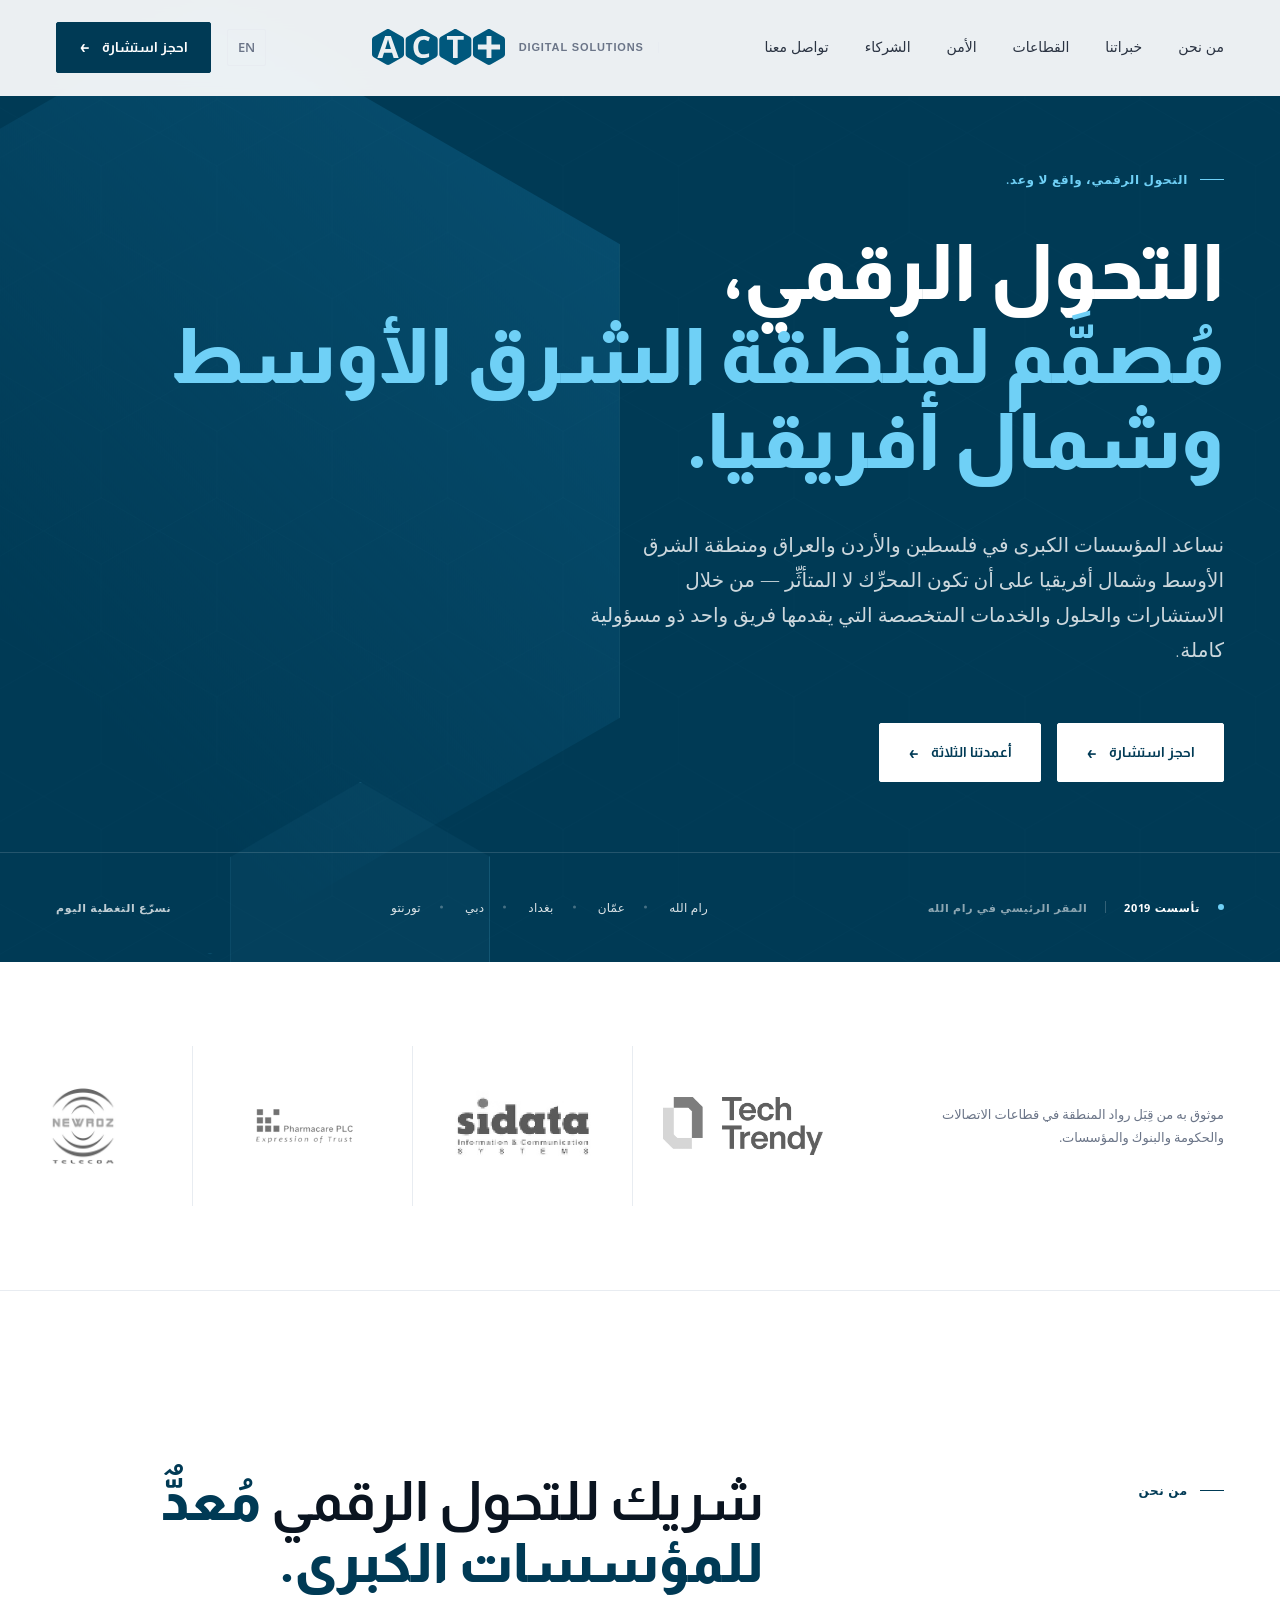
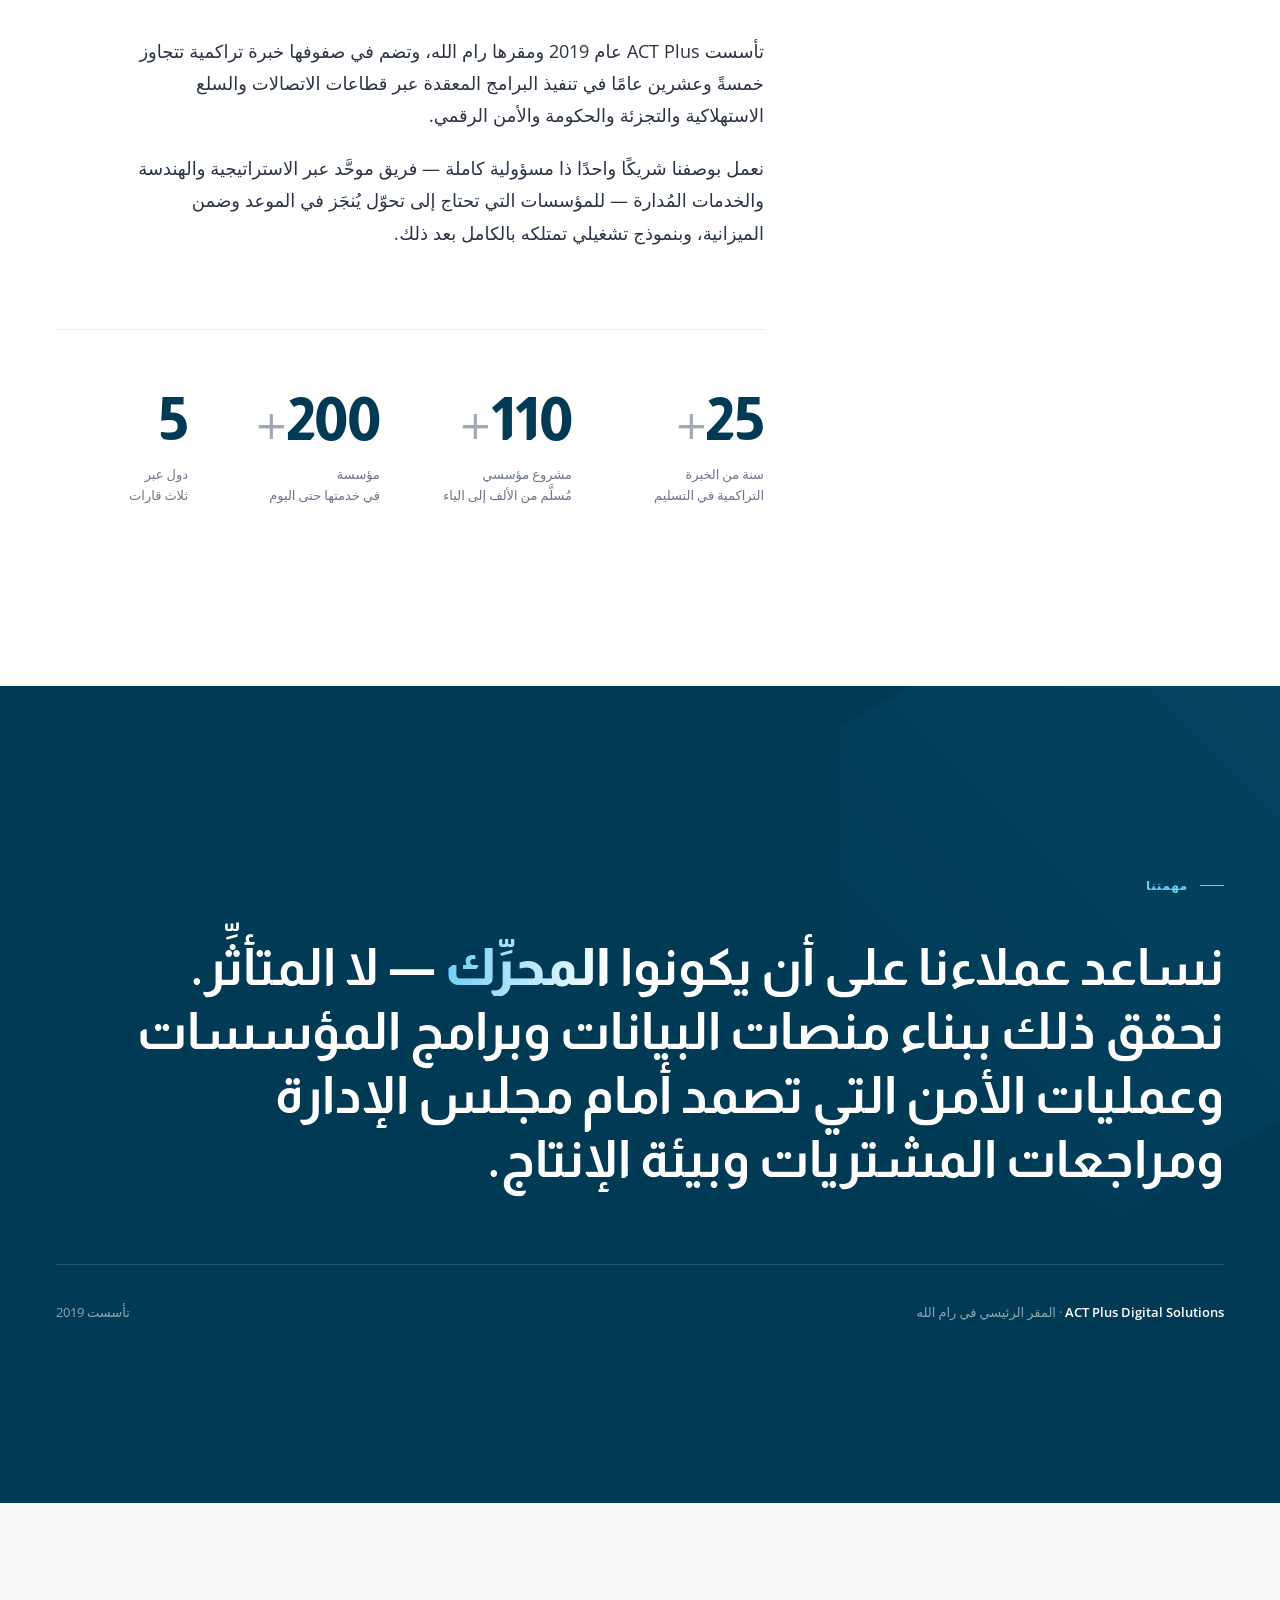
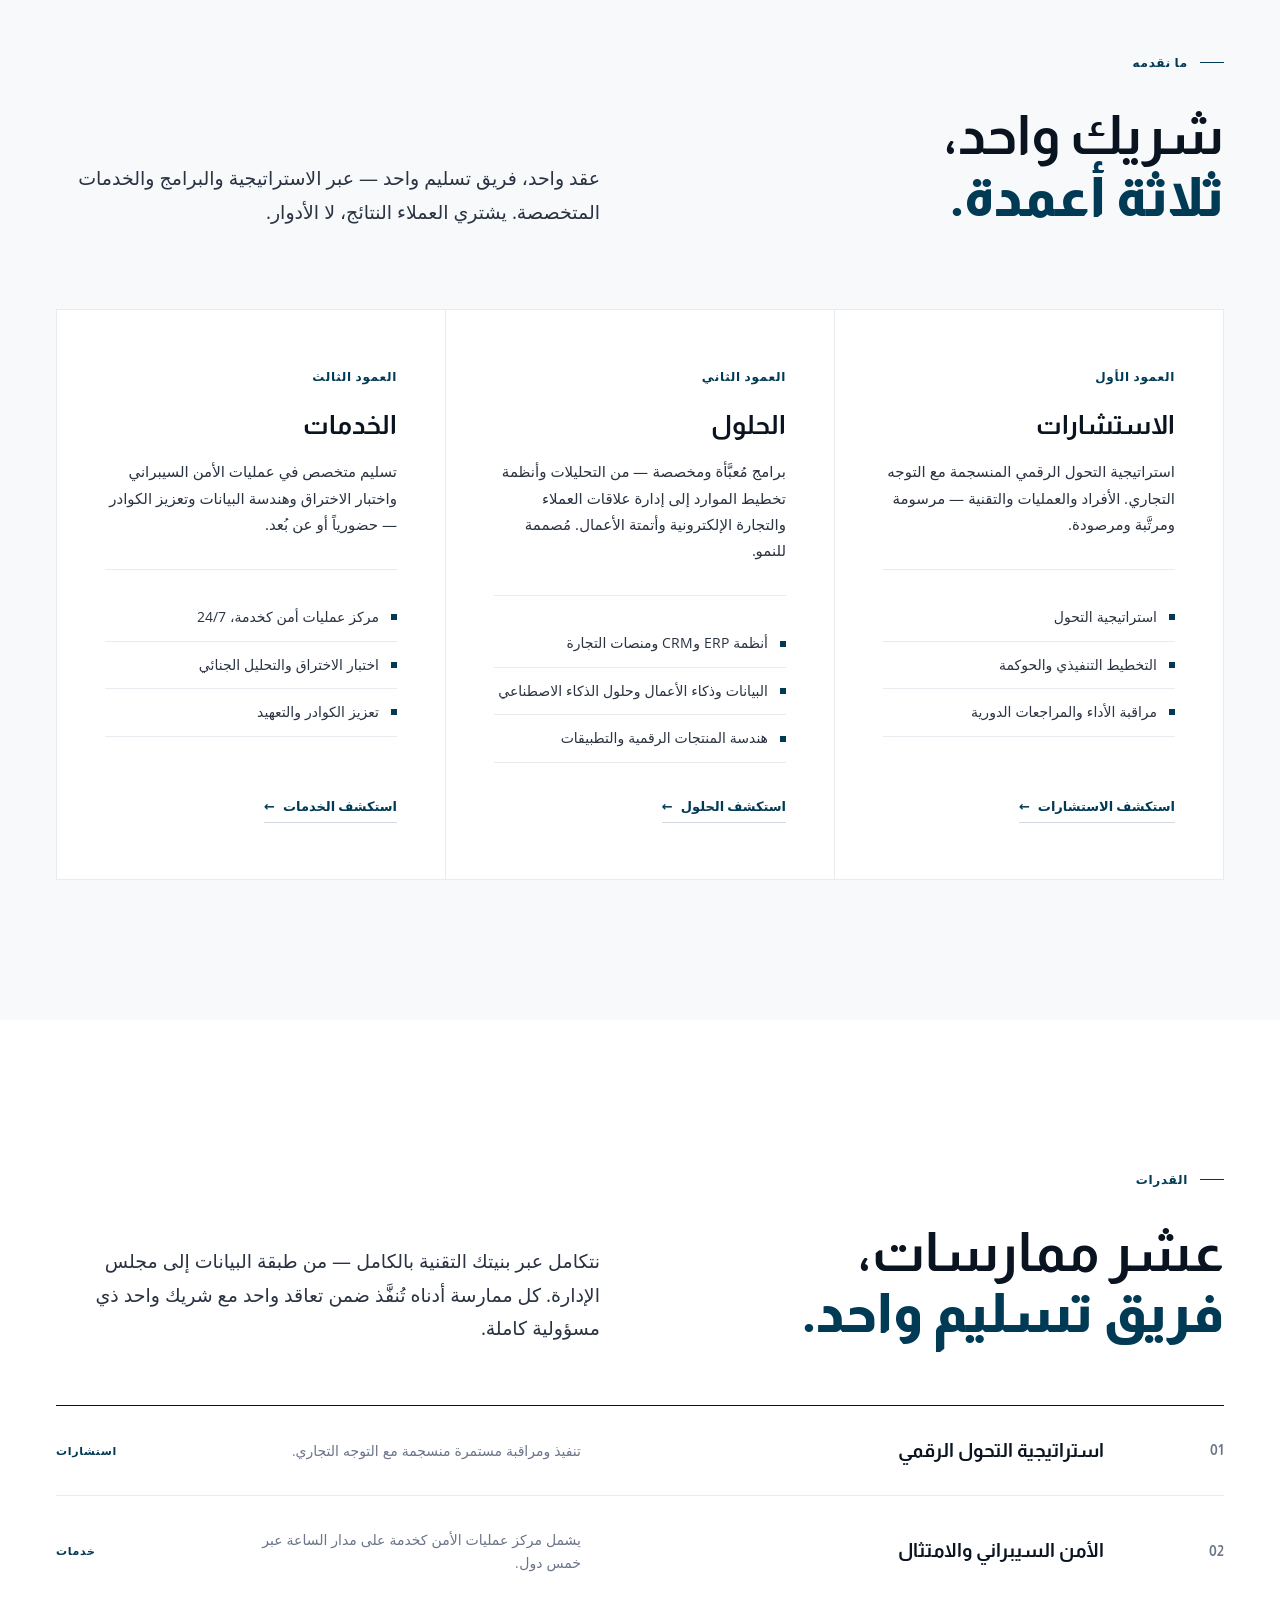
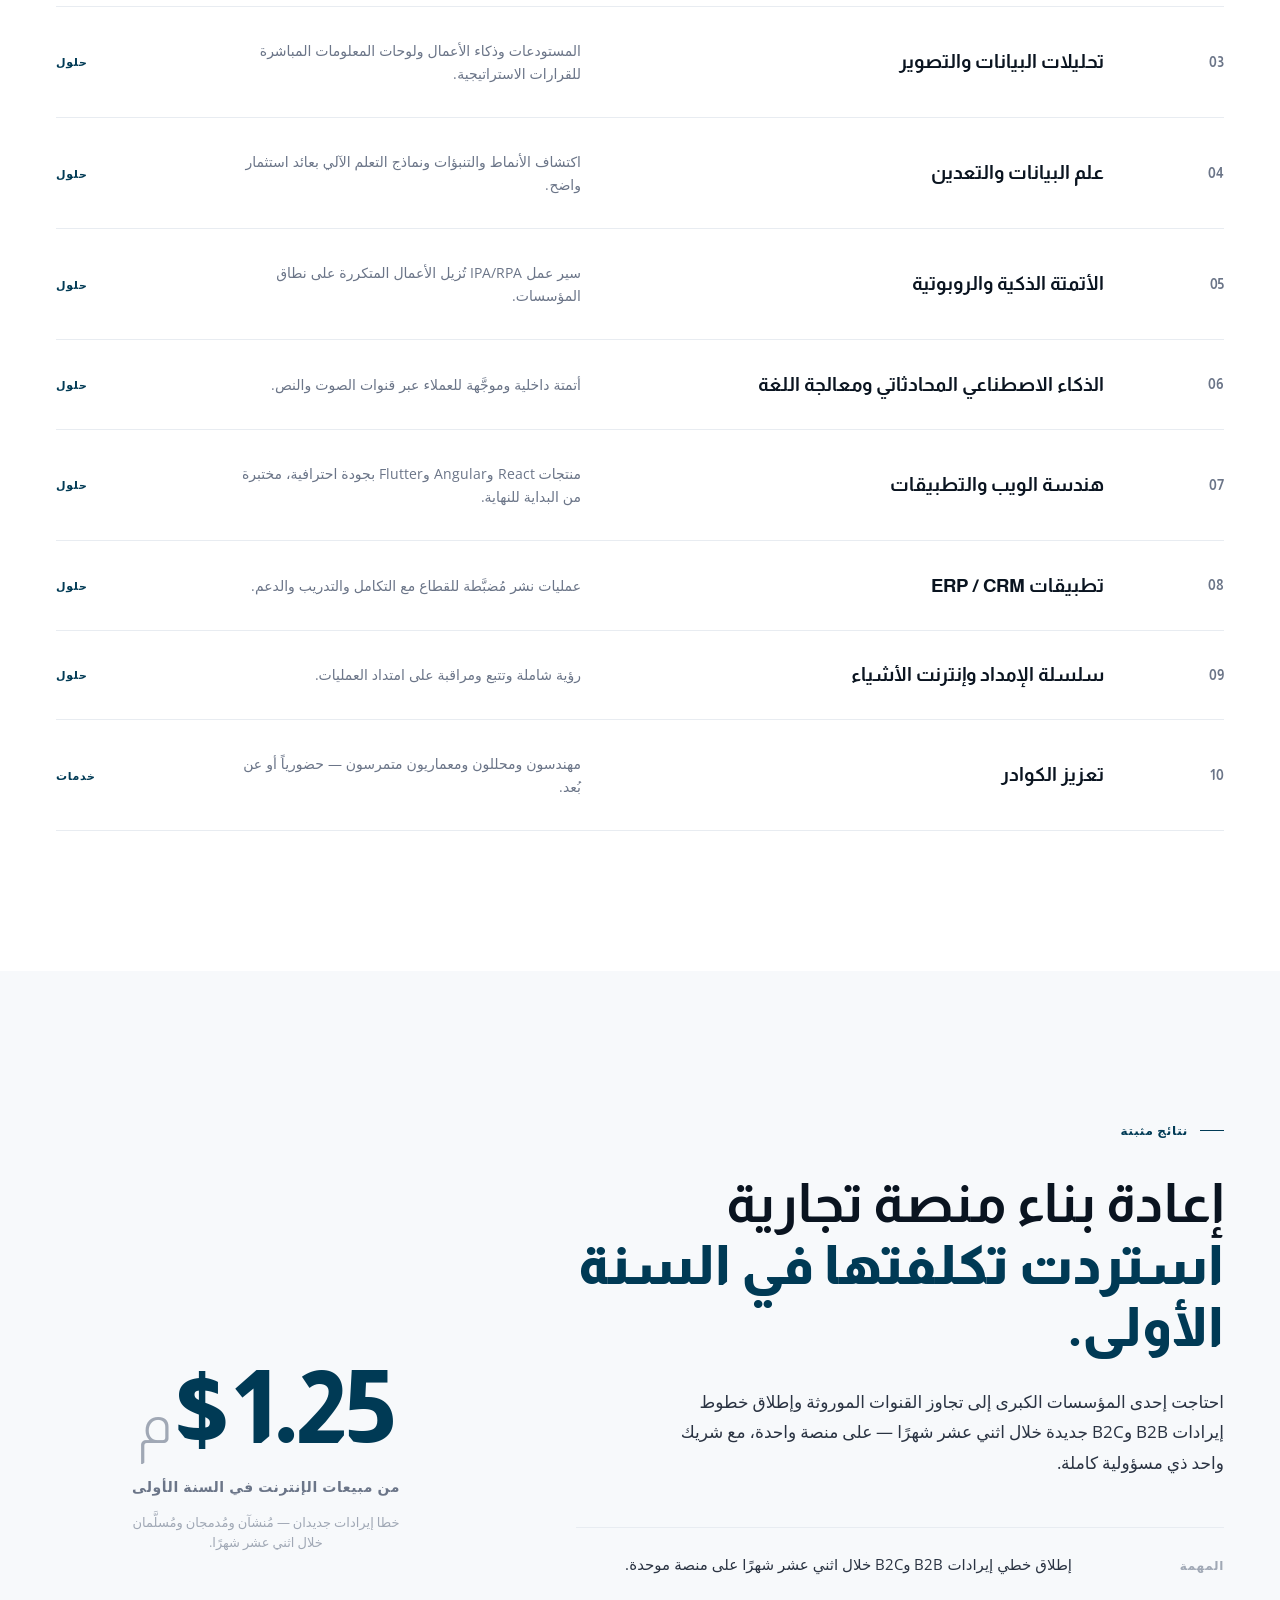
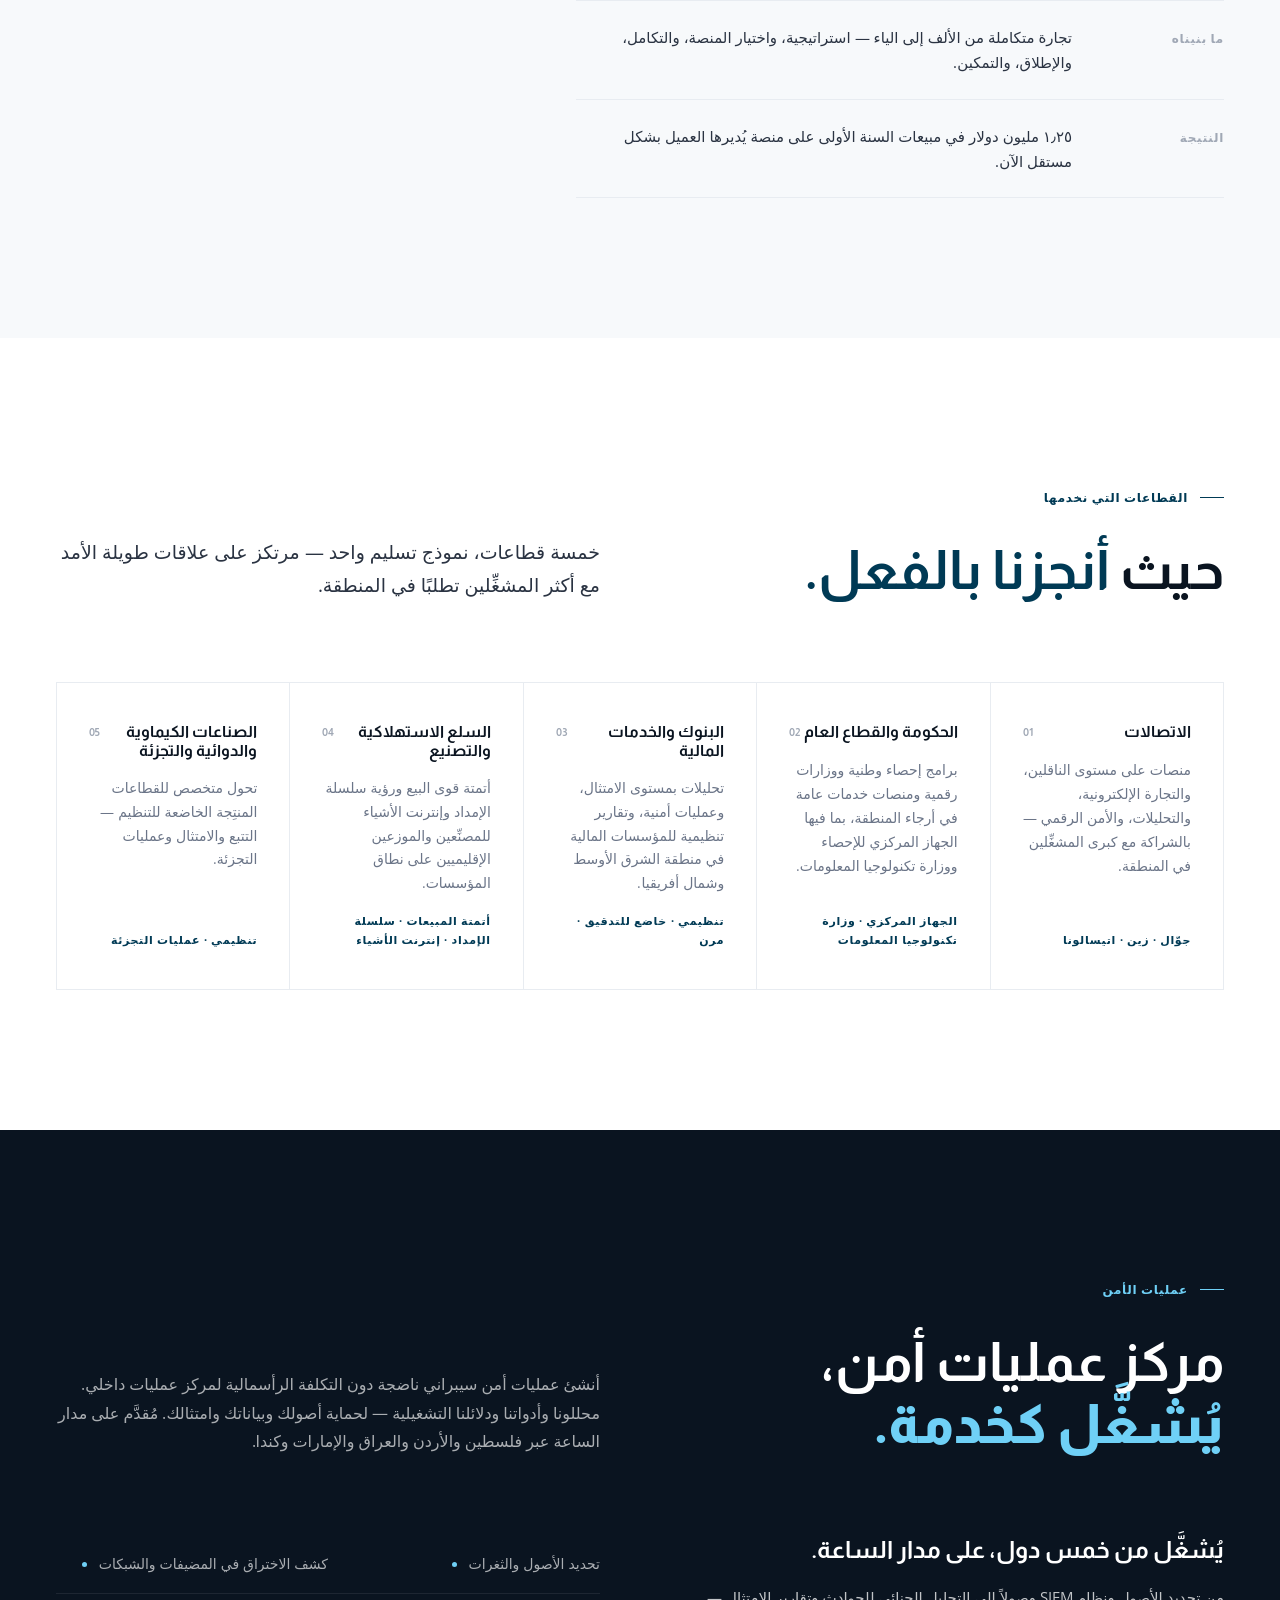
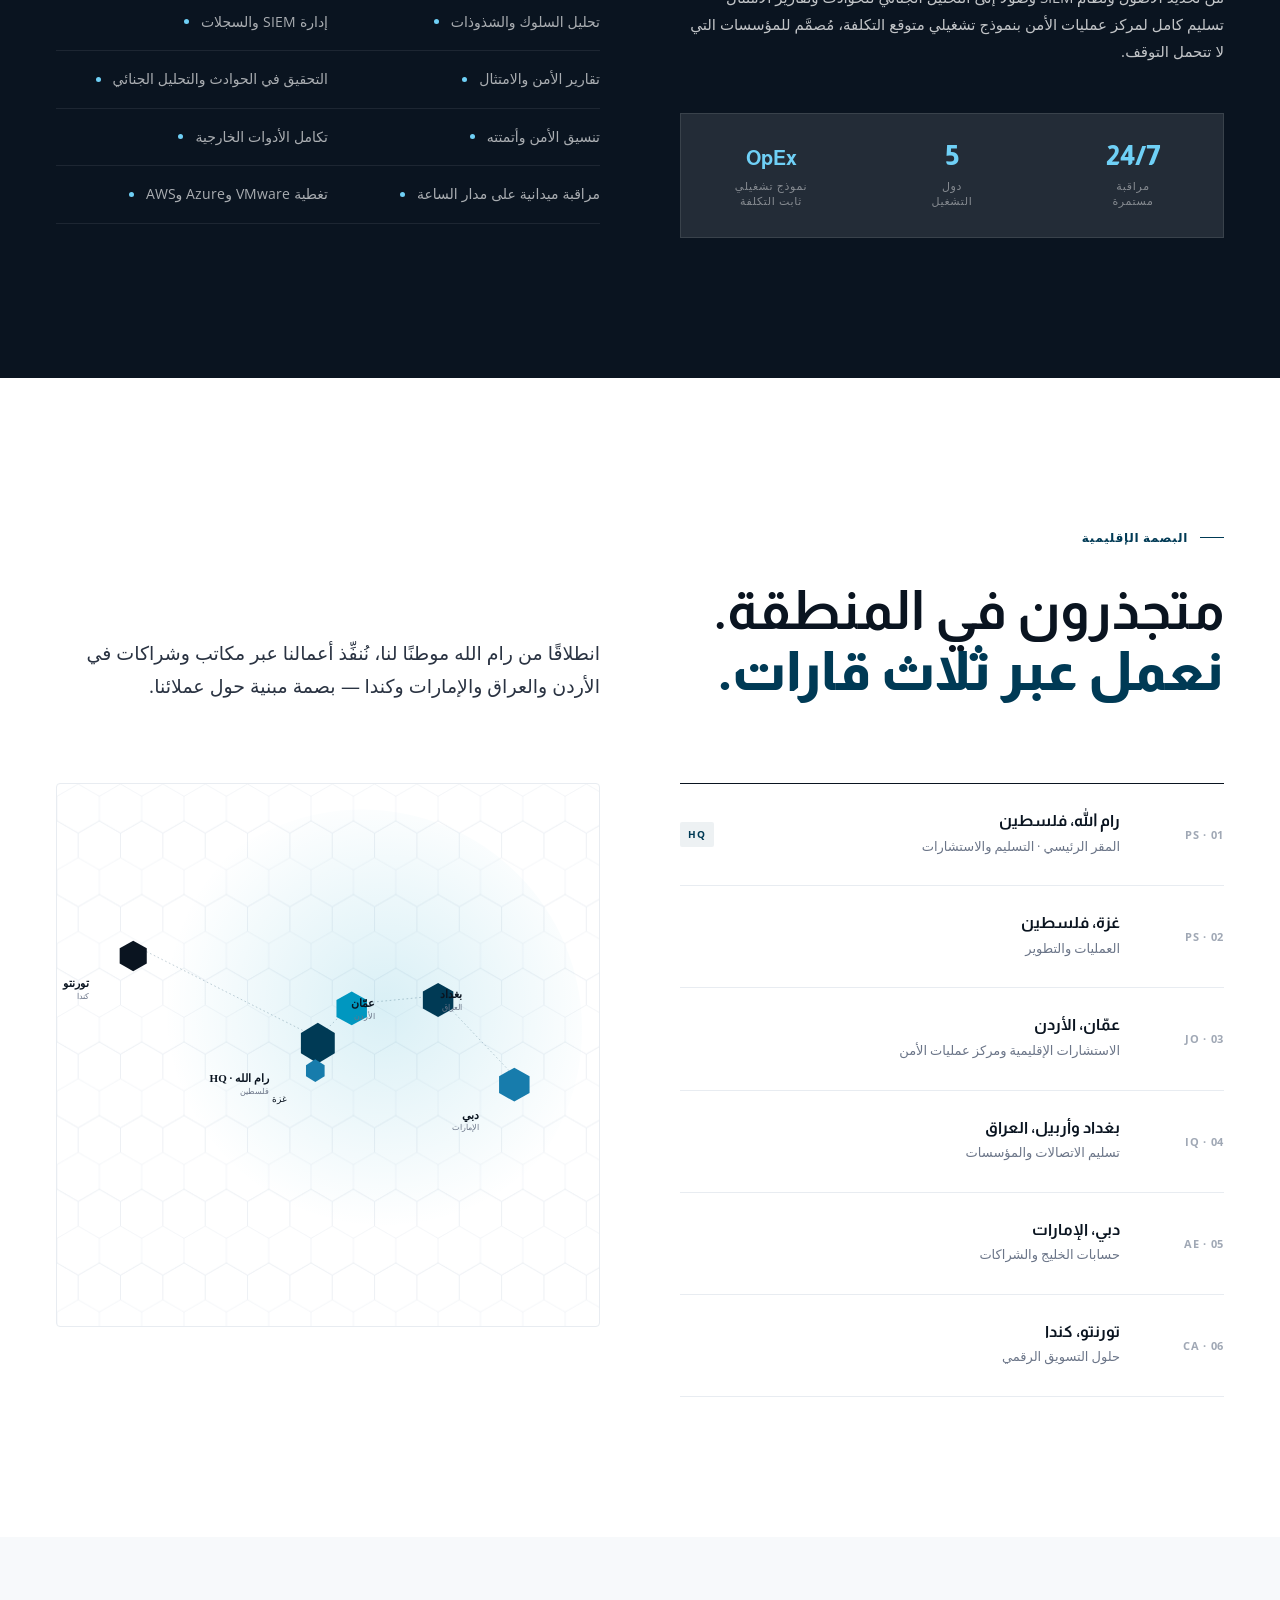
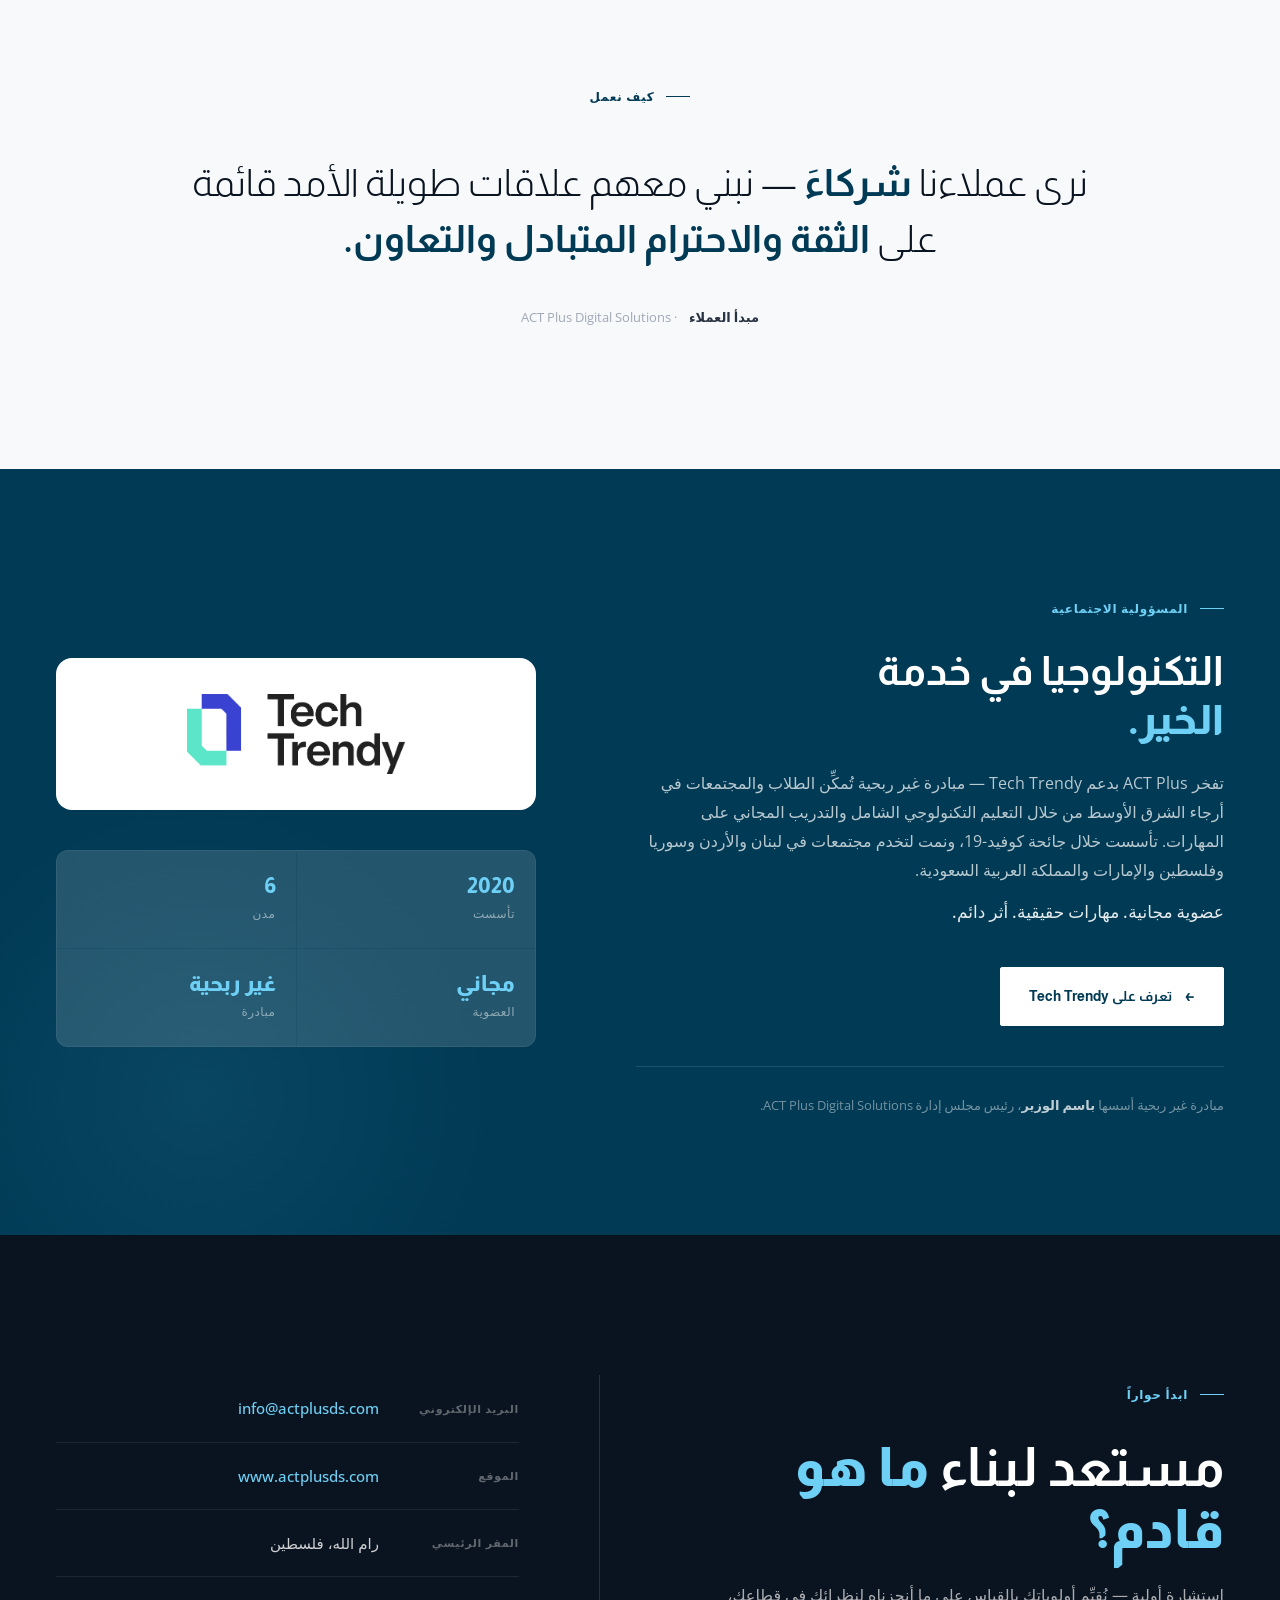
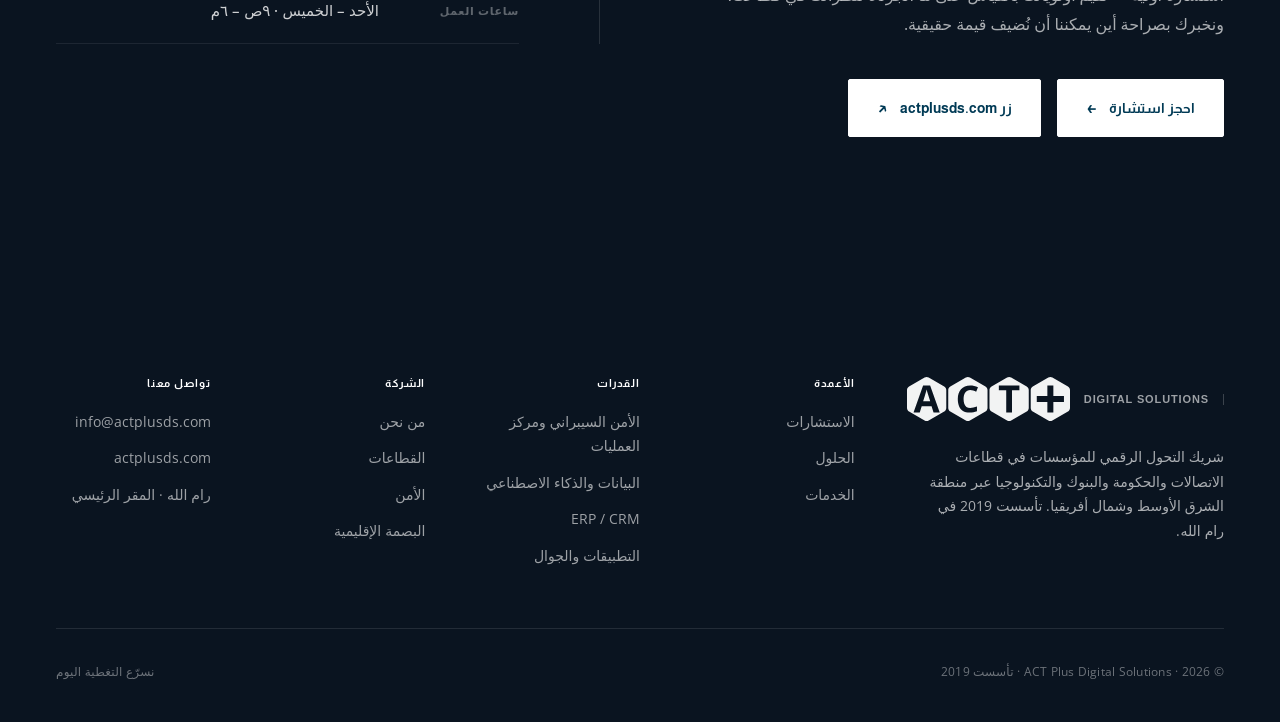
==== ar/index.html @ c09b93e4 "feat: Arabic homepage, contact rewrite, favicon, CLAUDE.md - Add /ar/index.html — full RTL Arabic ve" ====
<!DOCTYPE html>
<html lang="ar" dir="rtl">
<head>
<meta charset="UTF-8" />
<meta name="viewport" content="width=device-width, initial-scale=1.0" />
<title>ACT Plus Digital Solutions — شريك التحول الرقمي للمؤسسات | منطقة الشرق الأوسط وشمال أفريقيا</title>
<meta name="description" content="ACT Plus Digital Solutions شريك التحول الرقمي للمؤسسات الكبرى في منطقة الشرق الأوسط وشمال أفريقيا — استراتيجية، هندسة، أمن سيبراني وخدمات مُدارة من فريق واحد ذي مسؤولية كاملة." />
<meta name="author" content="ACT Plus Digital Solutions" />
<meta name="robots" content="index, follow" />
<meta name="theme-color" content="#003A55" />
<link rel="canonical" href="https://actplusds.com/ar/" />
<link rel="alternate" hreflang="ar" href="https://actplusds.com/ar/" />
<link rel="alternate" hreflang="en" href="https://actplusds.com/" />

<!-- Open Graph -->
<meta property="og:type" content="website" />
<meta property="og:url" content="https://actplusds.com/ar/" />
<meta property="og:site_name" content="ACT Plus Digital Solutions" />
<meta property="og:title" content="ACT Plus Digital Solutions — شريك التحول الرقمي للمؤسسات" />
<meta property="og:description" content="شريك واحد ذو مسؤولية كاملة للاستراتيجية والهندسة وخدمات تكنولوجيا المعلومات المُدارة — يخدم المؤسسات الكبرى عبر منطقة الشرق الأوسط وشمال أفريقيا." />
<meta property="og:image" content="https://actplusds.com/assets/act-plus-logo.png" />
<meta property="og:locale" content="ar_AR" />

<link rel="icon" type="image/png" href="../assets/mark-navy.png" />

<!-- Google tag -->
<script async src="https://www.googletagmanager.com/gtag/js?id=G-CXV0Z0S9R3"></script>
<script>
  window.dataLayer = window.dataLayer || [];
  function gtag(){dataLayer.push(arguments);}
  gtag('js', new Date());
  gtag('config', 'G-CXV0Z0S9R3');
</script>

<link rel="preconnect" href="https://fonts.googleapis.com">
<link rel="preconnect" href="https://fonts.gstatic.com" crossorigin>
<link rel="stylesheet" href="https://fonts.googleapis.com/css2?family=Almarai:wght@300;400;700;800&family=IBM+Plex+Arabic:wght@300;400;500;600;700&family=Open+Sans:wght@300..700&family=Montserrat:wght@300;400;500;600;700&display=swap">

<style>
:root {
  --deep-sea:    #003A55;
  --deep-sea-2:  #00587d;
  --majestic:    #177cac;
  --trust:       #0097c0;
  --innovate:    #6fd0f6;
  --midnight:    #0A1420;
  --green:       #66FF33;

  --ink:    #0A1420;
  --ink-2:  #2A3342;
  --ink-3:  #6B7588;
  --ink-4:  #A0A8B5;
  --line:   #E8ECF1;
  --line-2: #D2D8E0;
  --bg:     #FFFFFF;
  --bg-2:   #F7F9FB;

  --font-sans:    'IBM Plex Arabic', 'Open Sans', system-ui, sans-serif;
  --font-display: 'Almarai', 'Montserrat', sans-serif;

  --max-w: 1360px;
  --gutter: 56px;
  --ease: cubic-bezier(0.22, 1, 0.36, 1);
}

* { box-sizing: border-box; margin: 0; padding: 0; }
html { scroll-behavior: smooth; }
body {
  background: var(--bg); color: var(--ink);
  font-family: var(--font-sans); font-size: 16px; line-height: 1.75;
  -webkit-font-smoothing: antialiased; -moz-osx-font-smoothing: grayscale;
  overflow-x: hidden; font-weight: 400;
}
a { color: inherit; text-decoration: none; }
img { display: block; max-width: 100%; }
button { font: inherit; color: inherit; background: none; border: 0; cursor: pointer; }
::selection { background: var(--deep-sea); color: #fff; }

h1, h2, h3, h4, h5 {
  font-family: var(--font-display); color: var(--ink);
  letter-spacing: 0; line-height: 1.15; font-weight: 700;
}
h1 { font-size: clamp(48px, 6vw, 92px); font-weight: 800; line-height: 1.1; }
h2 { font-size: clamp(36px, 4.2vw, 64px); font-weight: 700; line-height: 1.15; }
h3 { font-size: clamp(20px, 2vw, 28px); font-weight: 700; }
h4 { font-size: 17px; font-weight: 700; }
p { color: var(--ink-2); }

.lede { font-size: 19px; line-height: 1.75; color: var(--ink-2); font-weight: 400; max-width: 620px; }
.muted { color: var(--ink-3); }

.eyebrow {
  font-size: 12px; font-weight: 600; letter-spacing: 0.06em;
  text-transform: uppercase; color: var(--deep-sea);
  display: inline-flex; align-items: center; gap: 12px; flex-direction: row-reverse;
}
.eyebrow::after {
  content: ''; width: 24px; height: 1px; background: var(--deep-sea);
}

section { padding: 140px var(--gutter); }
.container { max-width: var(--max-w); margin: 0 auto; }

/* ============ BUTTONS ============ */
.btn {
  display: inline-flex; align-items: center; gap: 12px;
  padding: 16px 28px; font-size: 14px; font-weight: 600;
  background: var(--deep-sea); color: #fff;
  border: 1px solid var(--deep-sea);
  letter-spacing: 0;
  white-space: nowrap; flex-shrink: 0;
  transition: all 280ms var(--ease);
  border-radius: 2px;
  font-family: var(--font-display);
}
.btn:hover { background: var(--midnight); border-color: var(--midnight); }
.btn .ar { transition: transform 240ms var(--ease); font-size: 18px; line-height: 0; }
.btn:hover .ar { transform: translateX(-4px); }

.btn-light { background: transparent; color: #fff; border-color: rgba(255,255,255,0.35); }
.btn-light:hover { background: #fff; color: var(--deep-sea); border-color: #fff; }

.btn-ghost { background: transparent; color: var(--ink); border-color: var(--line-2); }
.btn-ghost:hover { background: var(--ink); color: #fff; border-color: var(--ink); }

.link { font-size: 14px; font-weight: 600; color: var(--deep-sea); display: inline-flex; align-items: center; gap: 8px; border-bottom: 1px solid transparent; padding-bottom: 2px; transition: border-color 240ms; flex-direction: row-reverse; }
.link:hover { border-bottom-color: var(--deep-sea); }
.link .ar { transition: transform 240ms var(--ease); }
.link:hover .ar { transform: translateX(-3px); }

/* ============ LOGO ============ */
.logo { display: inline-flex; align-items: center; gap: 14px; text-decoration: none; }
.logo-full { height: 36px; width: auto; display: block; }
.logo-wordmark {
  font-family: 'IBM Plex Arabic', sans-serif;
  font-size: 11px; font-weight: 600; letter-spacing: 0.08em;
  text-transform: uppercase; color: var(--ink-3);
  padding-right: 14px; border-right: 1px solid var(--line);
  line-height: 1; white-space: nowrap;
}
.logo-full--footer { height: 44px; filter: brightness(0) invert(1); opacity: 0.95; }
.logo-wordmark--footer { color: rgba(255,255,255,0.6); border-right-color: rgba(255,255,255,0.2); }

/* ============ NAV ============ */
.nav {
  position: fixed; top: 0; inset-inline: 0; z-index: 100;
  padding: 22px var(--gutter);
  display: flex; align-items: center; justify-content: space-between;
  background: rgba(255,255,255,0.92);
  backdrop-filter: blur(14px) saturate(1.2);
  border-bottom: 1px solid transparent;
  transition: all 300ms var(--ease);
}
.nav.scrolled { border-bottom-color: var(--line); background: rgba(255,255,255,0.97); }
.nav-links { display: flex; align-items: center; gap: 36px; }
.nav-links a { font-size: 14px; color: var(--ink-2); font-weight: 500; position: relative; padding: 4px 0; transition: color 200ms; }
.nav-links a:hover { color: var(--deep-sea); }
.lang-toggle { font-size: 13px; font-weight: 600; color: var(--ink-3); padding: 6px 10px; border: 1px solid var(--line); border-radius: 2px; transition: all 200ms; }
.lang-toggle:hover { color: var(--deep-sea); border-color: var(--deep-sea); }

/* ============ HERO ============ */
.hero {
  min-height: 100vh;
  padding: 160px var(--gutter) 180px;
  background: var(--deep-sea); color: #fff;
  position: relative; overflow: hidden;
  display: flex; flex-direction: column; justify-content: center;
}
.hero-bg { position: absolute; inset: 0; pointer-events: none; opacity: 0.6; }
.hero-hex-accent {
  position: absolute; left: -200px; top: 50%; transform: translateY(-50%);
  width: 820px; height: 947px;
  clip-path: polygon(50% 0%, 100% 25%, 100% 75%, 50% 100%, 0% 75%, 0% 25%);
  background: linear-gradient(225deg, rgba(23,124,172,0.35), rgba(0,88,125,0) 70%);
  border: 1px solid rgba(111,208,246,0.12);
}
.hero-hex-accent-2 {
  position: absolute; left: 18%; bottom: -120px;
  width: 260px; height: 300px;
  clip-path: polygon(50% 0%, 100% 25%, 100% 75%, 50% 100%, 0% 75%, 0% 25%);
  background: rgba(111,208,246,0.04);
  border: 1px solid rgba(111,208,246,0.15);
}
.hero-container {
  max-width: var(--max-w); margin: 0 auto; width: 100%;
  position: relative; z-index: 2;
}
.hero h1 { color: #fff; max-width: 1080px; }
.hero h1 em { font-style: normal; color: var(--innovate); font-weight: 800; }
.hero .eyebrow { color: var(--innovate); margin-bottom: 40px; }
.hero .eyebrow::after { background: var(--innovate); }

.hero-lede {
  margin-top: 44px; font-size: 20px; line-height: 1.75;
  color: rgba(255,255,255,0.8); max-width: 640px; font-weight: 300;
}
.hero-ctas { display: flex; gap: 16px; margin-top: 56px; flex-wrap: wrap; }
.hero-ctas .btn { background: #fff; color: var(--deep-sea); border-color: #fff; }
.hero-ctas .btn:hover { background: var(--innovate); color: var(--midnight); border-color: var(--innovate); }

.hero-footer {
  position: absolute; bottom: 0; left: 0; right: 0;
  padding: 44px var(--gutter);
  border-top: 1px solid rgba(255,255,255,0.14);
  display: grid; grid-template-columns: auto 1fr auto; gap: 80px; align-items: center;
  font-size: 12px; color: rgba(255,255,255,0.55);
  z-index: 2; letter-spacing: 0.02em;
}
.hero-footer .hf-est {
  display: flex; align-items: center; gap: 18px;
  letter-spacing: 0.06em; font-weight: 600; font-size: 11px;
}
.hero-footer .hf-est .dot { width: 6px; height: 6px; background: var(--innovate); border-radius: 50%; flex-shrink: 0; }
.hero-footer .hf-est strong { color: #fff; font-weight: 700; }
.hero-footer .hf-est .sep { width: 1px; height: 12px; background: rgba(255,255,255,0.2); }
.hero-footer .hf-locs { display: flex; justify-content: center; gap: 44px; font-weight: 500; }
.hero-footer .hf-locs span { color: rgba(255,255,255,0.85); position: relative; }
.hero-footer .hf-locs span + span::after {
  content: ''; position: absolute; right: -22px; top: 50%;
  width: 3px; height: 3px; border-radius: 50%;
  background: rgba(255,255,255,0.28); transform: translateY(-50%);
}
.hero-footer .hf-tag { font-size: 11px; letter-spacing: 0.06em; font-weight: 600; color: rgba(255,255,255,0.75); }

/* ============ PROOF STRIP ============ */
.proof { padding: 84px 0; background: var(--bg); border-bottom: 1px solid var(--line); overflow: hidden; }
.proof-inner { max-width: var(--max-w); margin: 0 auto; display: grid; grid-template-columns: 300px 1fr; gap: 72px; align-items: center; padding-right: var(--gutter); direction: rtl; }
.proof-label { font-size: 13px; color: var(--ink-3); line-height: 1.75; }
.proof-track-wrap { position: relative; overflow: hidden; padding-left: var(--gutter); -webkit-mask-image: linear-gradient(90deg, transparent, #000 4%, #000 96%, transparent); mask-image: linear-gradient(90deg, transparent, #000 4%, #000 96%, transparent); }
.proof-track { display: flex; gap: 0; align-items: center; width: max-content; animation: proofScroll 50s linear infinite; direction: ltr; }
.proof-track:hover { animation-play-state: paused; }
.proof-slot {
  flex-shrink: 0; display: flex; align-items: center; justify-content: center;
  width: 220px; height: 160px; border-left: 1px solid var(--line);
}
.proof-slot img {
  max-height: 100px; max-width: 160px; width: auto; object-fit: contain;
  filter: grayscale(1) opacity(0.72); transition: filter 350ms ease;
}
.proof-slot:hover img { filter: grayscale(0) opacity(1); }
@keyframes proofScroll { from { transform: translateX(0); } to { transform: translateX(-50%); } }
@media (prefers-reduced-motion: reduce) { .proof-track { animation: none; } }

/* ============ INTRO ============ */
.intro { padding: 180px var(--gutter); background: var(--bg); }
.intro-inner { max-width: var(--max-w); margin: 0 auto; display: grid; grid-template-columns: 340px 1fr; gap: 120px; }
.intro-eyebrow-col { position: sticky; top: 120px; height: fit-content; }
.intro h2 { font-weight: 700; }
.intro h2 strong { color: var(--deep-sea); font-weight: 800; }
.intro-body { margin-top: 40px; font-size: 18px; line-height: 1.8; color: var(--ink-2); max-width: 640px; }
.intro-body p + p { margin-top: 20px; }
.intro-stats {
  margin-top: 80px; padding-top: 60px; border-top: 1px solid var(--line);
  display: grid; grid-template-columns: repeat(4, 1fr); gap: 60px;
}
.istat .n { font-family: var(--font-display); font-weight: 800; font-size: 60px; letter-spacing: -0.02em; line-height: 1; color: var(--deep-sea); }
.istat .n em { font-style: normal; color: var(--ink-4); font-weight: 300; }
.istat .l { margin-top: 14px; font-size: 13px; color: var(--ink-3); line-height: 1.6; }

/* ============ MANDATE ============ */
.mandate {
  padding: 180px var(--gutter);
  background: var(--deep-sea); color: #fff;
  position: relative; overflow: hidden;
}
.mandate::before {
  content: ''; position: absolute; top: -120px; right: -120px;
  width: 560px; height: 646px;
  clip-path: polygon(50% 0%, 100% 25%, 100% 75%, 50% 100%, 0% 75%, 0% 25%);
  background: linear-gradient(225deg, rgba(23,124,172,0.35), transparent);
  opacity: 0.5;
}
.mandate-inner { max-width: 1200px; margin: 0 auto; position: relative; z-index: 1; }
.mandate .eyebrow { color: var(--innovate); margin-bottom: 40px; }
.mandate .eyebrow::after { background: var(--innovate); }
.mandate h2 {
  color: #fff; font-weight: 700;
  font-size: clamp(32px, 4vw, 64px); max-width: 1100px;
  line-height: 1.25;
}
.mandate h2 strong { font-weight: 800; background: linear-gradient(90deg, var(--innovate), #fff); -webkit-background-clip: text; background-clip: text; color: transparent; }
.mandate-sig { margin-top: 72px; padding-top: 36px; border-top: 1px solid rgba(255,255,255,0.15); display: flex; justify-content: space-between; align-items: center; font-size: 13px; color: rgba(255,255,255,0.55); }
.mandate-sig strong { color: #fff; font-weight: 600; }

/* ============ PILLARS ============ */
.pillars { background: var(--bg-2); }
.pillars-head { max-width: var(--max-w); margin: 0 auto 80px; display: grid; grid-template-columns: 1fr 1fr; gap: 80px; align-items: end; }
.pillars-head h2 { font-weight: 700; }
.pillars-head h2 strong { color: var(--deep-sea); font-weight: 800; }
.pillars-grid {
  max-width: var(--max-w); margin: 0 auto;
  display: grid; grid-template-columns: repeat(3, 1fr); gap: 1px;
  background: var(--line); border: 1px solid var(--line);
}
.pillar { background: #fff; padding: 56px 48px; position: relative; transition: background 360ms var(--ease); min-height: 500px; display: flex; flex-direction: column; }
.pillar:hover { background: var(--deep-sea); color: #fff; }
.pillar:hover h3, .pillar:hover .p-eyebrow { color: #fff; }
.pillar:hover p { color: rgba(255,255,255,0.75); }
.pillar:hover .p-list li { color: rgba(255,255,255,0.85); border-color: rgba(255,255,255,0.18); }
.pillar:hover .p-list li::before { background: var(--innovate); }
.pillar:hover .p-more { color: var(--innovate); border-color: var(--innovate); }
.p-eyebrow { font-size: 12px; font-weight: 600; letter-spacing: 0.06em; text-transform: uppercase; color: var(--deep-sea); transition: color 320ms; }
.pillar h3 { margin-top: 24px; margin-bottom: 18px; transition: color 320ms; }
.pillar > p { font-size: 15px; line-height: 1.75; color: var(--ink-2); max-width: 340px; transition: color 320ms; }
.p-list { list-style: none; margin-top: 32px; padding-top: 24px; border-top: 1px solid var(--line); flex: 1; transition: border-color 320ms; }
.p-list li { font-size: 14px; padding: 11px 18px 11px 0; border-bottom: 1px solid var(--line); position: relative; color: var(--ink-2); transition: color 320ms, border-color 320ms; }
.p-list li::after { content:''; position: absolute; right: 0; top: 50%; transform: translateY(-50%); width: 6px; height: 6px; background: var(--deep-sea); transition: background 320ms; }
.p-more { display: inline-flex; align-items: center; gap: 8px; margin-top: 32px; font-size: 13px; font-weight: 600; color: var(--deep-sea); padding-bottom: 4px; border-bottom: 1px solid var(--line-2); transition: color 320ms, border-color 320ms; width: fit-content; flex-direction: row-reverse; }

/* ============ CAPABILITIES TABLE ============ */
.caps { background: var(--bg); }
.caps-head { max-width: var(--max-w); margin: 0 auto 60px; display: grid; grid-template-columns: 1fr 1fr; gap: 80px; align-items: end; }
.caps-head h2 { font-weight: 700; }
.caps-head h2 strong { color: var(--deep-sea); font-weight: 800; }
.caps-table { max-width: var(--max-w); margin: 0 auto; border-top: 1px solid var(--ink); }
.cap-row { display: grid; grid-template-columns: 80px 1.4fr 1fr 140px; gap: 40px; padding: 32px 0; border-bottom: 1px solid var(--line); align-items: center; transition: padding 320ms var(--ease); cursor: pointer; }
.cap-row:hover { padding-inline: 16px; background: var(--bg-2); }
.cap-row .n { font-family: var(--font-display); font-size: 14px; font-weight: 600; color: var(--ink-3); }
.cap-row h4 { font-size: 19px; font-weight: 700; color: var(--ink); }
.cap-row .d { font-size: 14px; color: var(--ink-3); line-height: 1.65; }
.cap-row .t { font-size: 11px; font-weight: 600; letter-spacing: 0.06em; text-transform: uppercase; color: var(--deep-sea); text-align: left; }

/* ============ OUTCOME ============ */
.outcome { background: var(--bg-2); }
.outcome-inner { max-width: var(--max-w); margin: 0 auto; display: grid; grid-template-columns: 1fr 420px; gap: 100px; align-items: center; }
.outcome .eyebrow { margin-bottom: 32px; }
.outcome h2 { font-weight: 700; }
.outcome h2 strong { color: var(--deep-sea); font-weight: 800; }
.outcome-body { margin-top: 28px; font-size: 17px; line-height: 1.8; color: var(--ink-2); max-width: 560px; }
.outcome-stages { margin-top: 48px; display: flex; flex-direction: column; gap: 0; border-top: 1px solid var(--line); }
.outcome-stage { padding: 24px 0; border-bottom: 1px solid var(--line); display: grid; grid-template-columns: 120px 1fr; gap: 32px; align-items: start; }
.outcome-stage .l { font-size: 12px; font-weight: 700; text-transform: uppercase; letter-spacing: 0.06em; color: var(--ink-4); padding-top: 3px; }
.outcome-stage .v { font-size: 15px; color: var(--ink-2); line-height: 1.65; }
.outcome-figure { text-align: center; }
.outcome-big { font-family: var(--font-display); font-size: clamp(64px, 8vw, 120px); font-weight: 800; color: var(--deep-sea); line-height: 1; letter-spacing: -0.03em; }
.outcome-big em { font-style: normal; color: var(--ink-4); font-weight: 300; font-size: 0.55em; }
.outcome-caption { font-size: 14px; color: var(--ink-3); margin-top: 16px; font-weight: 600; letter-spacing: 0.04em; }
.outcome-desc { font-size: 13px; color: var(--ink-4); margin-top: 12px; line-height: 1.6; max-width: 280px; margin-inline: auto; }

/* ============ INDUSTRIES ============ */
.industries { background: var(--bg); }
.industries-head { max-width: var(--max-w); margin: 0 auto 80px; display: grid; grid-template-columns: 1fr 1fr; gap: 80px; align-items: end; }
.industries-head h2 { font-weight: 700; }
.industries-head h2 strong { color: var(--deep-sea); }
.ind-grid { max-width: var(--max-w); margin: 0 auto; display: grid; grid-template-columns: repeat(5, 1fr); gap: 1px; background: var(--line); border: 1px solid var(--line); }
.ind { background: #fff; padding: 40px 32px; display: flex; flex-direction: column; gap: 16px; transition: background 320ms var(--ease); }
.ind:hover { background: var(--bg-2); }
.ind .top { display: flex; justify-content: space-between; align-items: flex-start; }
.ind h4 { font-size: 16px; font-weight: 700; color: var(--ink); }
.ind .num { font-family: var(--font-display); font-size: 11px; font-weight: 700; color: var(--ink-4); }
.ind p { font-size: 14px; color: var(--ink-3); line-height: 1.7; flex: 1; }
.ind .tag { font-size: 11px; font-weight: 700; letter-spacing: 0.06em; color: var(--deep-sea); text-transform: uppercase; }

/* ============ SOC ============ */
.soc { background: var(--midnight); color: #fff; }
.soc-head { max-width: var(--max-w); margin: 0 auto 80px; display: grid; grid-template-columns: 1fr 1fr; gap: 80px; align-items: end; }
.soc-head h2 { color: #fff; font-weight: 700; }
.soc-head h2 strong { color: var(--innovate); font-weight: 800; }
.soc-head .eyebrow { color: var(--innovate); }
.soc-head .eyebrow::after { background: var(--innovate); }
.soc-intro { font-size: 16px; line-height: 1.8; color: rgba(255,255,255,0.65); }
.soc-grid { max-width: var(--max-w); margin: 0 auto; display: grid; grid-template-columns: 1fr 1fr; gap: 80px; }
.soc-stats { display: grid; grid-template-columns: repeat(3, 1fr); gap: 1px; margin-top: 48px; background: rgba(255,255,255,0.1); border: 1px solid rgba(255,255,255,0.1); }
.soc-stat { padding: 28px 20px; text-align: center; }
.soc-stat .n { font-family: var(--font-display); font-size: 28px; font-weight: 800; color: var(--innovate); line-height: 1; }
.soc-stat .n em { font-style: normal; font-size: 20px; font-weight: 700; }
.soc-stat .l { font-size: 11px; color: rgba(255,255,255,0.45); margin-top: 8px; text-transform: uppercase; letter-spacing: 0.06em; line-height: 1.4; }
.soc-caps { display: grid; grid-template-columns: 1fr 1fr; gap: 0; }
.soc-cap { font-size: 14px; color: rgba(255,255,255,0.65); padding: 16px 0; border-bottom: 1px solid rgba(255,255,255,0.08); display: flex; align-items: center; gap: 12px; flex-direction: row-reverse; justify-content: flex-end; }
.soc-cap .dot { width: 5px; height: 5px; background: var(--innovate); border-radius: 50%; flex-shrink: 0; }

/* ============ FOOTPRINT ============ */
.footprint { background: var(--bg); }
.fp-head { max-width: var(--max-w); margin: 0 auto 80px; display: grid; grid-template-columns: 1fr 1fr; gap: 80px; align-items: end; }
.fp-head h2 { font-weight: 700; }
.fp-head h2 strong { color: var(--deep-sea); font-weight: 800; }
.fp-grid { max-width: var(--max-w); margin: 0 auto; display: grid; grid-template-columns: 1fr 1fr; gap: 80px; align-items: start; }
.fp-offices { display: flex; flex-direction: column; gap: 0; border-top: 1px solid var(--ink); }
.fp-office { display: grid; grid-template-columns: 80px 1fr auto; gap: 24px; padding: 28px 0; border-bottom: 1px solid var(--line); align-items: center; }
.fp-office .code { font-size: 11px; font-weight: 700; letter-spacing: 0.06em; color: var(--ink-4); }
.fp-office h4 { font-size: 16px; font-weight: 700; color: var(--ink); margin-bottom: 4px; }
.fp-office .role { font-size: 13px; color: var(--ink-3); }
.fp-office .hq { font-size: 10px; font-weight: 700; letter-spacing: 0.1em; color: var(--deep-sea); background: rgba(0,58,85,0.07); padding: 4px 8px; border-radius: 2px; white-space: nowrap; }
.fp-map { border: 1px solid var(--line); border-radius: 4px; overflow: hidden; }
.fp-map svg { display: block; width: 100%; height: auto; }

/* ============ QUOTE ============ */
.quote { background: var(--bg-2); }
.quote-inner { max-width: 900px; margin: 0 auto; text-align: center; }
.quote-inner .eyebrow { justify-content: center; flex-direction: row; }
.quote-inner .eyebrow::before { content: ''; width: 24px; height: 1px; background: var(--deep-sea); }
.quote-inner .eyebrow::after { display: none; }
.quote-inner blockquote {
  font-family: var(--font-display); font-size: clamp(24px, 3vw, 40px); font-weight: 300;
  color: var(--ink); line-height: 1.45; letter-spacing: 0; margin-top: 48px;
}
.quote-inner blockquote em { font-style: normal; color: var(--deep-sea); font-weight: 700; }
.quote-inner cite { display: block; margin-top: 40px; font-size: 13px; color: var(--ink-4); font-style: normal; display: flex; align-items: center; justify-content: center; gap: 12px; }
.quote-inner cite strong { color: var(--ink-2); font-weight: 600; }

/* ============ TECH TRENDY CSR ============ */
.tt-csr {
  background: var(--deep-sea); padding: 120px var(--gutter);
  position: relative; overflow: hidden;
}
.tt-csr::before {
  content: ''; position: absolute; bottom: -160px; left: -100px;
  width: 600px; height: 600px; border-radius: 50%;
  background: radial-gradient(circle, rgba(111,208,246,0.08), transparent 70%);
  pointer-events: none;
}
.tt-inner { max-width: var(--max-w); margin: 0 auto; display: grid; grid-template-columns: 1fr 480px; gap: 100px; align-items: center; }
.tt-eyebrow { color: var(--innovate); }
.tt-eyebrow::after { background: var(--innovate); }
.tt-headline { font-family: var(--font-display); font-weight: 700; font-size: clamp(28px, 3.2vw, 52px); line-height: 1.2; color: #fff; margin-top: 28px; }
.tt-headline strong { font-weight: 800; color: var(--innovate); }
.tt-body { margin-top: 24px; font-size: 16px; line-height: 1.8; color: rgba(255,255,255,0.72); max-width: 580px; }
.tt-body + .tt-body { margin-top: 12px; color: rgba(255,255,255,0.9); font-weight: 500; font-size: 17px; }
.tt-actions { margin-top: 40px; }
.tt-btn { background: #fff; color: var(--deep-sea); border-color: #fff; }
.tt-btn:hover { background: var(--innovate); border-color: var(--innovate); color: var(--deep-sea); }
.tt-sig { margin-top: 40px; padding-top: 28px; border-top: 1px solid rgba(255,255,255,0.12); font-size: 13px; color: rgba(255,255,255,0.45); line-height: 1.6; }
.tt-sig strong { color: rgba(255,255,255,0.75); font-weight: 600; }
.tt-right { display: flex; flex-direction: column; gap: 40px; }
.tt-logo-wrap { background: #fff; border-radius: 16px; padding: 36px 40px; display: flex; align-items: center; justify-content: center; }
.tt-logo { max-height: 80px; width: auto; display: block; }
.tt-stats { display: grid; grid-template-columns: 1fr 1fr; gap: 1px; background: rgba(255,255,255,0.1); border: 1px solid rgba(255,255,255,0.1); border-radius: 12px; overflow: hidden; }
.tt-stat { background: rgba(255,255,255,0.04); padding: 24px 20px; display: flex; flex-direction: column; gap: 6px; }
.tt-stat-n { font-family: var(--font-display); font-size: 22px; font-weight: 800; color: var(--innovate); line-height: 1; }
.tt-stat-l { font-size: 12px; color: rgba(255,255,255,0.5); letter-spacing: 0.04em; text-transform: uppercase; }

/* ============ CTA ============ */
.cta { background: var(--midnight); color: #fff; }
.cta-inner { max-width: var(--max-w); margin: 0 auto; }
.cta-grid { display: grid; grid-template-columns: 1fr 1fr; gap: 80px; align-items: start; }
.cta .eyebrow { color: var(--innovate); margin-bottom: 32px; }
.cta .eyebrow::after { background: var(--innovate); }
.cta h2 { color: #fff; font-weight: 700; }
.cta h2 strong { color: var(--innovate); font-weight: 800; }
.cta > .cta-inner > .cta-grid > div > p { color: rgba(255,255,255,0.65); margin-top: 20px; font-size: 16px; line-height: 1.75; max-width: 520px; }
.cta-ctas { display: flex; gap: 16px; margin-top: 40px; flex-wrap: wrap; }
.cta-ctas .btn { background: #fff; color: var(--deep-sea); border-color: #fff; }
.cta-ctas .btn:hover { background: var(--innovate); color: var(--midnight); border-color: var(--innovate); }
.cta-contact { border-right: 1px solid rgba(255,255,255,0.12); padding-right: 80px; display: flex; flex-direction: column; gap: 0; }
.cta-contact-row { display: grid; grid-template-columns: 120px 1fr; gap: 20px; padding: 20px 0; border-bottom: 1px solid rgba(255,255,255,0.08); align-items: center; }
.cta-contact-row .l { font-size: 11px; font-weight: 700; text-transform: uppercase; letter-spacing: 0.06em; color: rgba(255,255,255,0.35); }
.cta-contact-row .v { font-size: 15px; color: rgba(255,255,255,0.8); font-weight: 500; }
.cta-contact-row .v a { color: var(--innovate); }
.cta-contact-row .v a:hover { text-decoration: underline; }

/* ============ FOOTER ============ */
.footer { background: var(--midnight); color: rgba(255,255,255,0.7); padding: 100px var(--gutter) 40px; }
.footer-grid { max-width: var(--max-w); margin: 0 auto; display: grid; grid-template-columns: 2fr 1fr 1fr 1fr 1fr; gap: 60px; padding-bottom: 60px; border-bottom: 1px solid rgba(255,255,255,0.1); }
.footer h5 { font-size: 11px; font-weight: 700; letter-spacing: 0.08em; text-transform: uppercase; color: #fff; margin-bottom: 20px; }
.footer ul { list-style: none; display: flex; flex-direction: column; gap: 12px; }
.footer ul a, .footer ul li { font-size: 14px; color: rgba(255,255,255,0.6); font-weight: 400; }
.footer ul a:hover { color: var(--innovate); }
.footer-brand p { font-size: 14px; margin-top: 24px; max-width: 340px; line-height: 1.75; color: rgba(255,255,255,0.65); }
.footer-bottom { max-width: var(--max-w); margin: 32px auto 0; display: flex; justify-content: space-between; align-items: center; font-size: 12px; color: rgba(255,255,255,0.4); letter-spacing: 0.02em; }

/* ============ RESPONSIVE ============ */
@media (max-width: 1080px) {
  .pillars-grid, .ind-grid { grid-template-columns: 1fr; }
  .footer-grid { grid-template-columns: 2fr 1fr 1fr; }
  .tt-inner { grid-template-columns: 1fr; gap: 56px; }
  .tt-right { flex-direction: row; align-items: flex-start; }
  .tt-logo-wrap { flex: 0 0 auto; }
  .tt-stats { flex: 1; }
}
@media (max-width: 880px) {
  :root { --gutter: 24px; }
  section { padding: 96px 24px; }
  .intro-inner, .pillars-head, .caps-head, .outcome-inner, .industries-head, .soc-head, .soc-grid, .fp-head, .fp-grid, .cta-grid { grid-template-columns: 1fr; gap: 40px; }
  .intro-stats { grid-template-columns: repeat(2, 1fr); gap: 32px; }
  .proof-inner { grid-template-columns: 1fr; gap: 24px; }
  .cap-row { grid-template-columns: 40px 1fr; gap: 16px; }
  .cap-row .d, .cap-row .t { grid-column: 2; text-align: right; }
  .nav-links { display: none; }
  .hero-footer { position: static; display: flex; flex-direction: column; gap: 14px; align-items: flex-end; padding: 24px; }
  .cta-contact { border-right: 0; padding-right: 0; border-top: 1px solid rgba(255,255,255,0.18); padding-top: 40px; }
}
@media (max-width: 640px) {
  .tt-right { flex-direction: column; }
  .footer-grid { grid-template-columns: 1fr 1fr; }
}
</style>
</head>
<body>

<!-- NAV -->
<nav class="nav" id="nav">
  <div class="nav-links">
    <a href="#intro">من نحن</a>
    <a href="#pillars">خبراتنا</a>
    <a href="#industries">القطاعات</a>
    <a href="#soc">الأمن</a>
    <a href="../partners.html">الشركاء</a>
    <a href="../contact.html">تواصل معنا</a>
  </div>
  <a href="../index.html" class="logo" aria-label="ACT Plus Digital Solutions">
    <span class="logo-wordmark">Digital Solutions</span>
    <img src="../assets/act-logo-dark.svg" alt="ACT Plus" class="logo-full" />
  </a>
  <div style="display:flex;align-items:center;gap:16px;">
    <a href="../index.html" class="lang-toggle">EN</a>
    <a href="../contact.html" class="btn" style="padding:12px 22px;"><span>احجز استشارة</span><span class="ar">←</span></a>
  </div>
</nav>

<!-- HERO -->
<section class="hero">
  <div class="hero-hex-accent"></div>
  <div class="hero-hex-accent-2"></div>
  <div class="hero-bg">
    <svg viewBox="0 0 1600 1000" preserveAspectRatio="xMidYMid slice" width="100%" height="100%">
      <defs>
        <pattern id="hg" x="0" y="0" width="120" height="138" patternUnits="userSpaceOnUse">
          <polygon points="60,0 120,34.5 120,103.5 60,138 0,103.5 0,34.5" fill="none" stroke="rgba(111,208,246,0.06)" stroke-width="0.6"/>
        </pattern>
      </defs>
      <rect width="1600" height="1000" fill="url(#hg)"/>
    </svg>
  </div>
  <div class="hero-container">
    <div class="eyebrow">التحول الرقمي، واقع لا وعد.</div>
    <h1>التحول الرقمي،<br><em>مُصمَّم لمنطقة الشرق الأوسط وشمال أفريقيا.</em></h1>
    <p class="hero-lede">
      نساعد المؤسسات الكبرى في فلسطين والأردن والعراق ومنطقة الشرق الأوسط وشمال أفريقيا
      على أن تكون المحرِّك لا المتأثِّر — من خلال الاستشارات والحلول والخدمات المتخصصة
      التي يقدمها فريق واحد ذو مسؤولية كاملة.
    </p>
    <div class="hero-ctas">
      <a href="#contact" class="btn"><span>احجز استشارة</span><span class="ar">←</span></a>
      <a href="#pillars" class="btn btn-light"><span>أعمدتنا الثلاثة</span><span class="ar">←</span></a>
    </div>
  </div>
  <div class="hero-footer">
    <div class="hf-est"><span class="dot"></span><strong>تأسست 2019</strong><span class="sep"></span><span>المقر الرئيسي في رام الله</span></div>
    <div class="hf-locs"><span>رام الله</span><span>عمّان</span><span>بغداد</span><span>دبي</span><span>تورنتو</span></div>
    <div class="hf-tag">نسرّع التغطية اليوم</div>
  </div>
</section>

<!-- PROOF STRIP -->
<section class="proof">
  <div class="proof-inner">
    <div class="proof-label">موثوق به من قِبَل رواد المنطقة في قطاعات الاتصالات والحكومة والبنوك والمؤسسات.</div>
    <div class="proof-track-wrap">
      <div class="proof-track" id="proofTrack">
        <div class="proof-slot"><img src="../assets/clients/1.%20Paltel.png" alt="Paltel"></div>
        <div class="proof-slot"><img src="../assets/clients/2.%20Jawwal.png" alt="Jawwal"></div>
        <div class="proof-slot"><img src="../assets/clients/3.%20Reach.png" alt="Reach"></div>
        <div class="proof-slot"><img src="../assets/clients/4.%20State%20of%20Palestine.png" alt="State of Palestine"></div>
        <div class="proof-slot"><img src="../assets/clients/5.%20Palestinian%20Central%20Bureau%20of%20Statistics.png" alt="PCBS"></div>
        <div class="proof-slot"><img src="../assets/clients/21.%20MTIT.png" alt="MTIT" style="transform:scale(1.3);"></div>
        <div class="proof-slot"><img src="../assets/clients/7.%20Palestine%20Monetary%20Authority.png" alt="Palestine Monetary Authority" style="transform:scale(1.3);"></div>
        <div class="proof-slot"><img src="../assets/clients/8.%20The%20World%20Bank.png" alt="The World Bank"></div>
        <div class="proof-slot"><img src="../assets/clients/9.%20Bank%20of%20Palestine.png" alt="Bank of Palestine"></div>
        <div class="proof-slot"><img src="../assets/clients/12.%20AlQuds%20Pharmaceuticals%20Group.png" alt="AlQuds Pharmaceuticals" style="transform:scale(1.15);"></div>
        <div class="proof-slot"><img src="../assets/clients/13.%20GIZ.png" alt="GIZ"></div>
        <div class="proof-slot"><img src="../assets/clients/14.%20Munib%20%26%20Angels%20Masri%20Foundation.png" alt="Munib & Angela Masri Foundation" style="transform:scale(1.2);"></div>
        <div class="proof-slot"><img src="../assets/clients/16.%20BK%20Plus%20Europe.png" alt="BK Plus Europe"></div>
        <div class="proof-slot"><img src="../assets/clients/17.%20Zain-logo.png" alt="Zain"></div>
        <div class="proof-slot"><img src="../assets/clients/18.%20itisaluna.png" alt="Itisaluna" style="transform:scale(1.55);"></div>
        <div class="proof-slot"><img src="../assets/clients/19.%20Newroz.png" alt="Newroz Telecom" style="transform:scale(1.2);"></div>
        <div class="proof-slot"><img src="../assets/clients/20.%20Pharmacare.png" alt="Pharmacare PLC" style="transform:scale(1.74);"></div>
        <div class="proof-slot"><img src="../assets/clients/21.%20Sidata.png" alt="Sidata" style="transform:scale(1.35);"></div>
        <div class="proof-slot"><img src="../assets/clients/22.%20Tech%20Trendy.png" alt="Tech Trendy"></div>
        <div class="proof-slot" aria-hidden="true"><img src="../assets/clients/1.%20Paltel.png" alt=""></div>
        <div class="proof-slot" aria-hidden="true"><img src="../assets/clients/2.%20Jawwal.png" alt=""></div>
        <div class="proof-slot" aria-hidden="true"><img src="../assets/clients/3.%20Reach.png" alt=""></div>
        <div class="proof-slot" aria-hidden="true"><img src="../assets/clients/4.%20State%20of%20Palestine.png" alt=""></div>
        <div class="proof-slot" aria-hidden="true"><img src="../assets/clients/5.%20Palestinian%20Central%20Bureau%20of%20Statistics.png" alt=""></div>
        <div class="proof-slot" aria-hidden="true"><img src="../assets/clients/21.%20MTIT.png" alt=""></div>
        <div class="proof-slot" aria-hidden="true"><img src="../assets/clients/7.%20Palestine%20Monetary%20Authority.png" alt=""></div>
        <div class="proof-slot" aria-hidden="true"><img src="../assets/clients/8.%20The%20World%20Bank.png" alt=""></div>
        <div class="proof-slot" aria-hidden="true"><img src="../assets/clients/9.%20Bank%20of%20Palestine.png" alt=""></div>
        <div class="proof-slot" aria-hidden="true"><img src="../assets/clients/12.%20AlQuds%20Pharmaceuticals%20Group.png" alt=""></div>
        <div class="proof-slot" aria-hidden="true"><img src="../assets/clients/13.%20GIZ.png" alt=""></div>
        <div class="proof-slot" aria-hidden="true"><img src="../assets/clients/14.%20Munib%20%26%20Angels%20Masri%20Foundation.png" alt=""></div>
        <div class="proof-slot" aria-hidden="true"><img src="../assets/clients/16.%20BK%20Plus%20Europe.png" alt=""></div>
        <div class="proof-slot" aria-hidden="true"><img src="../assets/clients/17.%20Zain-logo.png" alt=""></div>
        <div class="proof-slot" aria-hidden="true"><img src="../assets/clients/18.%20itisaluna.png" alt="" style="transform:scale(1.35);"></div>
        <div class="proof-slot" aria-hidden="true"><img src="../assets/clients/19.%20Newroz.png" alt="" style="transform:scale(1.2);"></div>
        <div class="proof-slot" aria-hidden="true"><img src="../assets/clients/20.%20Pharmacare.png" alt="" style="transform:scale(1.45);"></div>
        <div class="proof-slot" aria-hidden="true"><img src="../assets/clients/21.%20Sidata.png" alt="" style="transform:scale(1.35);"></div>
        <div class="proof-slot" aria-hidden="true"><img src="../assets/clients/22.%20Tech%20Trendy.png" alt=""></div>
      </div>
    </div>
  </div>
</section>

<!-- INTRO -->
<section class="intro" id="intro">
  <div class="intro-inner">
    <div class="intro-eyebrow-col">
      <div class="eyebrow">من نحن</div>
    </div>
    <div>
      <h2>شريك للتحول الرقمي <strong>مُعدٌّ للمؤسسات الكبرى.</strong></h2>
      <div class="intro-body">
        <p>تأسست ACT Plus عام 2019 ومقرها رام الله، وتضم في صفوفها خبرة تراكمية تتجاوز خمسةً وعشرين عامًا في تنفيذ البرامج المعقدة عبر قطاعات الاتصالات والسلع الاستهلاكية والتجزئة والحكومة والأمن الرقمي.</p>
        <p>نعمل بوصفنا شريكًا واحدًا ذا مسؤولية كاملة — فريق موحَّد عبر الاستراتيجية والهندسة والخدمات المُدارة — للمؤسسات التي تحتاج إلى تحوّل يُنجَز في الموعد وضمن الميزانية، وبنموذج تشغيلي تمتلكه بالكامل بعد ذلك.</p>
      </div>
      <div class="intro-stats">
        <div class="istat"><div class="n">25<em>+</em></div><div class="l">سنة من الخبرة<br>التراكمية في التسليم</div></div>
        <div class="istat"><div class="n">110<em>+</em></div><div class="l">مشروع مؤسسي<br>مُسلَّم من الألف إلى الياء</div></div>
        <div class="istat"><div class="n">200<em>+</em></div><div class="l">مؤسسة<br>في خدمتها حتى اليوم</div></div>
        <div class="istat"><div class="n">5</div><div class="l">دول عبر<br>ثلاث قارات</div></div>
      </div>
    </div>
  </div>
</section>

<!-- MANDATE -->
<section class="mandate">
  <div class="mandate-inner">
    <div class="eyebrow">مهمتنا</div>
    <h2>
      نساعد عملاءنا على أن يكونوا <strong>المحرِّك</strong> — لا المتأثِّر.
      نحقق ذلك ببناء منصات البيانات وبرامج المؤسسات وعمليات الأمن
      التي تصمد أمام مجلس الإدارة ومراجعات المشتريات وبيئة الإنتاج.
    </h2>
    <div class="mandate-sig">
      <div><strong>ACT Plus Digital Solutions</strong> &middot; المقر الرئيسي في رام الله</div>
      <div>تأسست 2019</div>
    </div>
  </div>
</section>

<!-- PILLARS -->
<section class="pillars" id="pillars">
  <div class="pillars-head">
    <div>
      <div class="eyebrow">ما نقدمه</div>
      <h2 style="margin-top:32px;">شريك واحد،<br><strong>ثلاثة أعمدة.</strong></h2>
    </div>
    <p class="lede">
      عقد واحد، فريق تسليم واحد — عبر الاستراتيجية والبرامج والخدمات المتخصصة.
      يشتري العملاء النتائج، لا الأدوار.
    </p>
  </div>
  <div class="pillars-grid">
    <div class="pillar">
      <div class="p-eyebrow">العمود الأول</div>
      <h3>الاستشارات</h3>
      <p>استراتيجية التحول الرقمي المنسجمة مع التوجه التجاري. الأفراد والعمليات والتقنية — مرسومة ومرتَّبة ومرصودة.</p>
      <ul class="p-list">
        <li>استراتيجية التحول</li>
        <li>التخطيط التنفيذي والحوكمة</li>
        <li>مراقبة الأداء والمراجعات الدورية</li>
      </ul>
      <a href="#contact" class="p-more"><span class="ar">←</span> استكشف الاستشارات</a>
    </div>
    <div class="pillar">
      <div class="p-eyebrow">العمود الثاني</div>
      <h3>الحلول</h3>
      <p>برامج مُعبَّأة ومخصصة — من التحليلات وأنظمة تخطيط الموارد إلى إدارة علاقات العملاء والتجارة الإلكترونية وأتمتة الأعمال. مُصممة للنمو.</p>
      <ul class="p-list">
        <li>أنظمة ERP وCRM ومنصات التجارة</li>
        <li>البيانات وذكاء الأعمال وحلول الذكاء الاصطناعي</li>
        <li>هندسة المنتجات الرقمية والتطبيقات</li>
      </ul>
      <a href="#contact" class="p-more"><span class="ar">←</span> استكشف الحلول</a>
    </div>
    <div class="pillar">
      <div class="p-eyebrow">العمود الثالث</div>
      <h3>الخدمات</h3>
      <p>تسليم متخصص في عمليات الأمن السيبراني واختبار الاختراق وهندسة البيانات وتعزيز الكوادر — حضورياً أو عن بُعد.</p>
      <ul class="p-list">
        <li>مركز عمليات أمن كخدمة، 24/7</li>
        <li>اختبار الاختراق والتحليل الجنائي</li>
        <li>تعزيز الكوادر والتعهيد</li>
      </ul>
      <a href="#contact" class="p-more"><span class="ar">←</span> استكشف الخدمات</a>
    </div>
  </div>
</section>

<!-- CAPABILITIES TABLE -->
<section class="caps">
  <div class="caps-head">
    <div>
      <div class="eyebrow">القدرات</div>
      <h2 style="margin-top:32px;">عشر ممارسات،<br><strong>فريق تسليم واحد.</strong></h2>
    </div>
    <p class="lede">
      نتكامل عبر بنيتك التقنية بالكامل — من طبقة البيانات إلى مجلس الإدارة.
      كل ممارسة أدناه تُنفَّذ ضمن تعاقد واحد مع شريك واحد ذي مسؤولية كاملة.
    </p>
  </div>
  <div class="caps-table">
    <div class="cap-row">
      <div class="n">01</div>
      <div><h4>استراتيجية التحول الرقمي</h4></div>
      <div class="d">تنفيذ ومراقبة مستمرة منسجمة مع التوجه التجاري.</div>
      <div class="t">استشارات</div>
    </div>
    <div class="cap-row">
      <div class="n">02</div>
      <div><h4>الأمن السيبراني والامتثال</h4></div>
      <div class="d">يشمل مركز عمليات الأمن كخدمة على مدار الساعة عبر خمس دول.</div>
      <div class="t">خدمات</div>
    </div>
    <div class="cap-row">
      <div class="n">03</div>
      <div><h4>تحليلات البيانات والتصوير</h4></div>
      <div class="d">المستودعات وذكاء الأعمال ولوحات المعلومات المباشرة للقرارات الاستراتيجية.</div>
      <div class="t">حلول</div>
    </div>
    <div class="cap-row">
      <div class="n">04</div>
      <div><h4>علم البيانات والتعدين</h4></div>
      <div class="d">اكتشاف الأنماط والتنبؤات ونماذج التعلم الآلي بعائد استثمار واضح.</div>
      <div class="t">حلول</div>
    </div>
    <div class="cap-row">
      <div class="n">05</div>
      <div><h4>الأتمتة الذكية والروبوتية</h4></div>
      <div class="d">سير عمل IPA/RPA تُزيل الأعمال المتكررة على نطاق المؤسسات.</div>
      <div class="t">حلول</div>
    </div>
    <div class="cap-row">
      <div class="n">06</div>
      <div><h4>الذكاء الاصطناعي المحادثاتي ومعالجة اللغة</h4></div>
      <div class="d">أتمتة داخلية وموجَّهة للعملاء عبر قنوات الصوت والنص.</div>
      <div class="t">حلول</div>
    </div>
    <div class="cap-row">
      <div class="n">07</div>
      <div><h4>هندسة الويب والتطبيقات</h4></div>
      <div class="d">منتجات React وAngular وFlutter بجودة احترافية، مختبرة من البداية للنهاية.</div>
      <div class="t">حلول</div>
    </div>
    <div class="cap-row">
      <div class="n">08</div>
      <div><h4>تطبيقات ERP / CRM</h4></div>
      <div class="d">عمليات نشر مُضبَّطة للقطاع مع التكامل والتدريب والدعم.</div>
      <div class="t">حلول</div>
    </div>
    <div class="cap-row">
      <div class="n">09</div>
      <div><h4>سلسلة الإمداد وإنترنت الأشياء</h4></div>
      <div class="d">رؤية شاملة وتتبع ومراقبة على امتداد العمليات.</div>
      <div class="t">حلول</div>
    </div>
    <div class="cap-row">
      <div class="n">10</div>
      <div><h4>تعزيز الكوادر</h4></div>
      <div class="d">مهندسون ومحللون ومعماريون متمرسون — حضورياً أو عن بُعد.</div>
      <div class="t">خدمات</div>
    </div>
  </div>
</section>

<!-- OUTCOME -->
<section class="outcome">
  <div class="outcome-inner">
    <div>
      <div class="eyebrow">نتائج مثبتة</div>
      <h2>إعادة بناء منصة تجارية<br><strong>استردت تكلفتها في السنة الأولى.</strong></h2>
      <p class="outcome-body">
        احتاجت إحدى المؤسسات الكبرى إلى تجاوز القنوات الموروثة وإطلاق خطوط إيرادات B2B وB2C جديدة خلال اثني عشر شهرًا — على منصة واحدة، مع شريك واحد ذي مسؤولية كاملة.
      </p>
      <div class="outcome-stages">
        <div class="outcome-stage">
          <div class="l">المهمة</div>
          <div class="v">إطلاق خطي إيرادات B2B وB2C خلال اثني عشر شهرًا على منصة موحدة.</div>
        </div>
        <div class="outcome-stage">
          <div class="l">ما بنيناه</div>
          <div class="v">تجارة متكاملة من الألف إلى الياء — استراتيجية، واختيار المنصة، والتكامل، والإطلاق، والتمكين.</div>
        </div>
        <div class="outcome-stage">
          <div class="l">النتيجة</div>
          <div class="v">١٫٢٥ مليون دولار في مبيعات السنة الأولى على منصة يُديرها العميل بشكل مستقل الآن.</div>
        </div>
      </div>
    </div>
    <div class="outcome-figure">
      <div class="outcome-big">$1.25<em>م</em></div>
      <div class="outcome-caption">من مبيعات الإنترنت في السنة الأولى</div>
      <div class="outcome-desc">خطا إيرادات جديدان — مُنشآن ومُدمجان ومُسلَّمان خلال اثني عشر شهرًا.</div>
    </div>
  </div>
</section>

<!-- INDUSTRIES -->
<section class="industries" id="industries">
  <div class="industries-head">
    <div>
      <div class="eyebrow">القطاعات التي نخدمها</div>
      <h2 style="margin-top:32px;">حيث <strong>أنجزنا بالفعل.</strong></h2>
    </div>
    <p class="lede">خمسة قطاعات، نموذج تسليم واحد — مرتكز على علاقات طويلة الأمد مع أكثر المشغِّلين تطلبًا في المنطقة.</p>
  </div>
  <div class="ind-grid">
    <div class="ind">
      <div class="top"><h4>الاتصالات</h4><div class="num">01</div></div>
      <p>منصات على مستوى الناقلين، والتجارة الإلكترونية، والتحليلات، والأمن الرقمي — بالشراكة مع كبرى المشغِّلين في المنطقة.</p>
      <div class="tag">جوّال · زين · اتيسالونا</div>
    </div>
    <div class="ind">
      <div class="top"><h4>الحكومة والقطاع العام</h4><div class="num">02</div></div>
      <p>برامج إحصاء وطنية ووزارات رقمية ومنصات خدمات عامة في أرجاء المنطقة، بما فيها الجهاز المركزي للإحصاء ووزارة تكنولوجيا المعلومات.</p>
      <div class="tag">الجهاز المركزي · وزارة تكنولوجيا المعلومات</div>
    </div>
    <div class="ind">
      <div class="top"><h4>البنوك والخدمات المالية</h4><div class="num">03</div></div>
      <p>تحليلات بمستوى الامتثال، وعمليات أمنية، وتقارير تنظيمية للمؤسسات المالية في منطقة الشرق الأوسط وشمال أفريقيا.</p>
      <div class="tag">تنظيمي · خاضع للتدقيق · مرن</div>
    </div>
    <div class="ind">
      <div class="top"><h4>السلع الاستهلاكية والتصنيع</h4><div class="num">04</div></div>
      <p>أتمتة قوى البيع ورؤية سلسلة الإمداد وإنترنت الأشياء للمصنِّعين والموزعين الإقليميين على نطاق المؤسسات.</p>
      <div class="tag">أتمتة المبيعات · سلسلة الإمداد · إنترنت الأشياء</div>
    </div>
    <div class="ind">
      <div class="top"><h4>الصناعات الكيماوية والدوائية والتجزئة</h4><div class="num">05</div></div>
      <p>تحول متخصص للقطاعات المنتِجة الخاضعة للتنظيم — التتبع والامتثال وعمليات التجزئة.</p>
      <div class="tag">تنظيمي · عمليات التجزئة</div>
    </div>
  </div>
</section>

<!-- SOC -->
<section class="soc" id="soc">
  <div class="soc-head">
    <div>
      <div class="eyebrow">عمليات الأمن</div>
      <h2 style="margin-top:32px;">مركز عمليات أمن،<br><strong>يُشغَّل كخدمة.</strong></h2>
    </div>
    <p class="soc-intro">
      أنشئ عمليات أمن سيبراني ناضجة دون التكلفة الرأسمالية لمركز عمليات داخلي. محللونا وأدواتنا ودلائلنا التشغيلية — لحماية أصولك وبياناتك وامتثالك. مُقدَّم على مدار الساعة عبر فلسطين والأردن والعراق والإمارات وكندا.
    </p>
  </div>
  <div class="soc-grid">
    <div>
      <h3 style="color:#fff; font-size:24px; font-weight:700;">يُشغَّل من خمس دول، على مدار الساعة.</h3>
      <p style="color:rgba(255,255,255,0.75); margin-top:20px; font-size:15px; line-height:1.8;">
        من تحديد الأصول ونظام SIEM وصولاً إلى التحليل الجنائي للحوادث وتقارير الامتثال — تسليم كامل لمركز عمليات الأمن بنموذج تشغيلي متوقع التكلفة، مُصمَّم للمؤسسات التي لا تتحمل التوقف.
      </p>
      <div class="soc-stats">
        <div class="soc-stat"><div class="n">24/7</div><div class="l">مراقبة<br>مستمرة</div></div>
        <div class="soc-stat"><div class="n">5</div><div class="l">دول<br>التشغيل</div></div>
        <div class="soc-stat"><div class="n"><em>OpEx</em></div><div class="l">نموذج تشغيلي<br>ثابت التكلفة</div></div>
      </div>
    </div>
    <div>
      <div class="soc-caps">
        <div class="soc-cap"><span class="dot"></span>تحديد الأصول والثغرات</div>
        <div class="soc-cap"><span class="dot"></span>كشف الاختراق في المضيفات والشبكات</div>
        <div class="soc-cap"><span class="dot"></span>تحليل السلوك والشذوذات</div>
        <div class="soc-cap"><span class="dot"></span>إدارة SIEM والسجلات</div>
        <div class="soc-cap"><span class="dot"></span>تقارير الأمن والامتثال</div>
        <div class="soc-cap"><span class="dot"></span>التحقيق في الحوادث والتحليل الجنائي</div>
        <div class="soc-cap"><span class="dot"></span>تنسيق الأمن وأتمتته</div>
        <div class="soc-cap"><span class="dot"></span>تكامل الأدوات الخارجية</div>
        <div class="soc-cap"><span class="dot"></span>مراقبة ميدانية على مدار الساعة</div>
        <div class="soc-cap"><span class="dot"></span>تغطية VMware وAzure وAWS</div>
      </div>
    </div>
  </div>
</section>

<!-- FOOTPRINT -->
<section class="footprint" id="footprint">
  <div class="fp-head">
    <div>
      <div class="eyebrow">البصمة الإقليمية</div>
      <h2 style="margin-top:32px;">متجذرون في المنطقة.<br><strong>نعمل عبر ثلاث قارات.</strong></h2>
    </div>
    <p class="lede">
      انطلاقًا من رام الله موطنًا لنا، نُنفِّذ أعمالنا عبر مكاتب وشراكات في الأردن والعراق والإمارات وكندا — بصمة مبنية حول عملائنا.
    </p>
  </div>
  <div class="fp-grid">
    <div class="fp-offices">
      <div class="fp-office">
        <div class="code">PS · 01</div>
        <div><h4>رام الله، فلسطين</h4><div class="role">المقر الرئيسي · التسليم والاستشارات</div></div>
        <div class="hq">HQ</div>
      </div>
      <div class="fp-office">
        <div class="code">PS · 02</div>
        <div><h4>غزة، فلسطين</h4><div class="role">العمليات والتطوير</div></div>
        <div></div>
      </div>
      <div class="fp-office">
        <div class="code">JO · 03</div>
        <div><h4>عمّان، الأردن</h4><div class="role">الاستشارات الإقليمية ومركز عمليات الأمن</div></div>
        <div></div>
      </div>
      <div class="fp-office">
        <div class="code">IQ · 04</div>
        <div><h4>بغداد وأربيل، العراق</h4><div class="role">تسليم الاتصالات والمؤسسات</div></div>
        <div></div>
      </div>
      <div class="fp-office">
        <div class="code">AE · 05</div>
        <div><h4>دبي، الإمارات</h4><div class="role">حسابات الخليج والشراكات</div></div>
        <div></div>
      </div>
      <div class="fp-office">
        <div class="code">CA · 06</div>
        <div><h4>تورنتو، كندا</h4><div class="role">حلول التسويق الرقمي</div></div>
        <div></div>
      </div>
    </div>
    <div class="fp-map">
      <svg viewBox="0 0 640 640">
        <defs>
          <pattern id="hm" x="0" y="0" width="50" height="87" patternUnits="userSpaceOnUse">
            <polygon points="25,0 50,14.5 50,43.5 25,58 0,43.5 0,14.5" fill="none" stroke="#E8ECF1" stroke-width="0.6"/>
            <polygon points="0,43.5 25,58 25,87 0,101.5 -25,87 -25,58" fill="none" stroke="#E8ECF1" stroke-width="0.6"/>
            <polygon points="50,43.5 75,58 75,87 50,101.5 25,87 25,58" fill="none" stroke="#E8ECF1" stroke-width="0.6"/>
          </pattern>
          <radialGradient id="mg" cx="55%" cy="45%">
            <stop offset="0%" stop-color="#0097c0" stop-opacity="0.15"/>
            <stop offset="100%" stop-color="#0097c0" stop-opacity="0"/>
          </radialGradient>
        </defs>
        <rect width="640" height="640" fill="url(#hm)"/>
        <circle cx="360" cy="290" r="260" fill="url(#mg)"/>
        <g stroke="#003A55" stroke-width="0.8" fill="none" opacity="0.35" stroke-dasharray="2 3">
          <path d="M308 300 L348 260"/><path d="M308 300 L305 335"/>
          <path d="M348 260 L450 250"/><path d="M450 250 L540 345"/>
          <path d="M308 300 L90 190"/>
        </g>
        <g>
          <polygon points="308,282 328,294 328,318 308,330 288,318 288,294" fill="#003A55"/>
          <text x="250" y="352" font-family="IBM Plex Arabic" font-size="13" font-weight="600" fill="#0A1420">رام الله · HQ</text>
          <text x="250" y="366" font-family="IBM Plex Arabic" font-size="10" fill="#6B7588">فلسطين</text>
          <polygon points="305,325 316,332 316,345 305,352 294,345 294,332" fill="#177cac"/>
          <text x="272" y="376" font-family="IBM Plex Arabic" font-size="11" font-weight="500" fill="#0A1420">غزة</text>
          <polygon points="348,245 366,255 366,275 348,285 330,275 330,255" fill="#0097c0"/>
          <text x="375" y="263" font-family="IBM Plex Arabic" font-size="13" font-weight="600" fill="#0A1420">عمّان</text>
          <text x="375" y="277" font-family="IBM Plex Arabic" font-size="10" fill="#6B7588">الأردن</text>
          <polygon points="450,235 468,245 468,265 450,275 432,265 432,245" fill="#003A55"/>
          <text x="478" y="253" font-family="IBM Plex Arabic" font-size="13" font-weight="600" fill="#0A1420">بغداد</text>
          <text x="478" y="267" font-family="IBM Plex Arabic" font-size="10" fill="#6B7588">العراق</text>
          <polygon points="540,335 558,345 558,365 540,375 522,365 522,345" fill="#177cac"/>
          <text x="498" y="395" font-family="IBM Plex Arabic" font-size="13" font-weight="600" fill="#0A1420">دبي</text>
          <text x="498" y="409" font-family="IBM Plex Arabic" font-size="10" fill="#6B7588">الإمارات</text>
          <polygon points="90,185 106,194 106,212 90,221 74,212 74,194" fill="#0A1420"/>
          <text x="38" y="240" font-family="IBM Plex Arabic" font-size="13" font-weight="600" fill="#0A1420">تورنتو</text>
          <text x="38" y="254" font-family="IBM Plex Arabic" font-size="10" fill="#6B7588">كندا</text>
        </g>
      </svg>
    </div>
  </div>
</section>

<!-- QUOTE -->
<section class="quote">
  <div class="quote-inner">
    <div class="eyebrow">كيف نعمل</div>
    <blockquote>
      نرى عملاءنا <em>شركاءَ</em> — نبني معهم علاقات طويلة الأمد قائمة على <em>الثقة والاحترام المتبادل والتعاون.</em>
    </blockquote>
    <cite><strong>مبدأ العملاء</strong> · ACT Plus Digital Solutions</cite>
  </div>
</section>

<!-- TECH TRENDY CSR -->
<section class="tt-csr">
  <div class="tt-inner">
    <div class="tt-content">
      <div class="eyebrow tt-eyebrow">المسؤولية الاجتماعية</div>
      <h2 class="tt-headline">التكنولوجيا في خدمة<br><strong>الخير.</strong></h2>
      <p class="tt-body">تفخر ACT Plus بدعم Tech Trendy — مبادرة غير ربحية تُمكِّن الطلاب والمجتمعات في أرجاء الشرق الأوسط من خلال التعليم التكنولوجي الشامل والتدريب المجاني على المهارات. تأسست خلال جائحة كوفيد-19، ونمت لتخدم مجتمعات في لبنان والأردن وسوريا وفلسطين والإمارات والمملكة العربية السعودية.</p>
      <p class="tt-body">عضوية مجانية. مهارات حقيقية. أثر دائم.</p>
      <div class="tt-actions">
        <a href="https://techtrendy.org/" target="_blank" rel="noopener" class="btn btn-light tt-btn"><span class="ar">←</span> تعرف على Tech Trendy</a>
      </div>
      <div class="tt-sig">مبادرة غير ربحية أسسها <strong>باسم الوزير</strong>، رئيس مجلس إدارة ACT Plus Digital Solutions.</div>
    </div>
    <div class="tt-right">
      <div class="tt-logo-wrap">
        <img src="../assets/clients/22.%20Tech%20Trendy.png" alt="Tech Trendy" class="tt-logo">
      </div>
      <div class="tt-stats">
        <div class="tt-stat"><span class="tt-stat-n">2020</span><span class="tt-stat-l">تأسست</span></div>
        <div class="tt-stat"><span class="tt-stat-n">6</span><span class="tt-stat-l">مدن</span></div>
        <div class="tt-stat"><span class="tt-stat-n">مجاني</span><span class="tt-stat-l">العضوية</span></div>
        <div class="tt-stat"><span class="tt-stat-n">غير ربحية</span><span class="tt-stat-l">مبادرة</span></div>
      </div>
    </div>
  </div>
</section>

<!-- CTA -->
<section class="cta" id="contact">
  <div class="cta-inner">
    <div class="cta-grid">
      <div>
        <div class="eyebrow">ابدأ حواراً</div>
        <h2>مستعد لبناء <strong>ما هو قادم؟</strong></h2>
        <p style="color:rgba(255,255,255,0.65); margin-top:20px; font-size:16px; line-height:1.8; max-width:520px;">استشارة أولية — نُقيِّم أولوياتك بالقياس على ما أنجزناه لنظرائك في قطاعك، ونخبرك بصراحة أين يمكننا أن نُضيف قيمة حقيقية.</p>
        <div class="cta-ctas">
          <a href="mailto:info@actplusds.com" class="btn"><span>احجز استشارة</span><span class="ar">←</span></a>
          <a href="https://www.actplusds.com" class="btn btn-light"><span>زر actplusds.com</span><span class="ar">↗</span></a>
        </div>
      </div>
      <div class="cta-contact">
        <div class="cta-contact-row">
          <div class="l">البريد الإلكتروني</div>
          <div class="v"><a href="mailto:info@actplusds.com">info@actplusds.com</a></div>
        </div>
        <div class="cta-contact-row">
          <div class="l">الموقع</div>
          <div class="v"><a href="https://www.actplusds.com">www.actplusds.com</a></div>
        </div>
        <div class="cta-contact-row">
          <div class="l">المقر الرئيسي</div>
          <div class="v">رام الله، فلسطين</div>
        </div>
        <div class="cta-contact-row">
          <div class="l">ساعات العمل</div>
          <div class="v">الأحد – الخميس · ٩ص – ٦م</div>
        </div>
      </div>
    </div>
  </div>
</section>

<!-- FOOTER -->
<footer class="footer">
  <div class="footer-grid">
    <div class="footer-brand">
      <a href="../index.html" class="logo" aria-label="ACT Plus Digital Solutions">
        <span class="logo-wordmark logo-wordmark--footer">Digital Solutions</span>
        <img src="../assets/act-logo.svg" alt="ACT Plus" class="logo-full logo-full--footer" />
      </a>
      <p>شريك التحول الرقمي للمؤسسات في قطاعات الاتصالات والحكومة والبنوك والتكنولوجيا عبر منطقة الشرق الأوسط وشمال أفريقيا. تأسست 2019 في رام الله.</p>
    </div>
    <div>
      <h5>الأعمدة</h5>
      <ul>
        <li><a href="#pillars">الاستشارات</a></li>
        <li><a href="#pillars">الحلول</a></li>
        <li><a href="#pillars">الخدمات</a></li>
      </ul>
    </div>
    <div>
      <h5>القدرات</h5>
      <ul>
        <li><a href="#soc">الأمن السيبراني ومركز العمليات</a></li>
        <li><a href="#caps">البيانات والذكاء الاصطناعي</a></li>
        <li><a href="#caps">ERP / CRM</a></li>
        <li><a href="#caps">التطبيقات والجوال</a></li>
      </ul>
    </div>
    <div>
      <h5>الشركة</h5>
      <ul>
        <li><a href="#intro">من نحن</a></li>
        <li><a href="#industries">القطاعات</a></li>
        <li><a href="#soc">الأمن</a></li>
        <li><a href="#footprint">البصمة الإقليمية</a></li>
      </ul>
    </div>
    <div>
      <h5>تواصل معنا</h5>
      <ul>
        <li><a href="mailto:info@actplusds.com">info@actplusds.com</a></li>
        <li><a href="https://www.actplusds.com">actplusds.com</a></li>
        <li>رام الله · المقر الرئيسي</li>
      </ul>
    </div>
  </div>
  <div class="footer-bottom">
    <div>© 2026 · ACT Plus Digital Solutions · تأسست 2019</div>
    <div>نسرّع التغطية اليوم</div>
  </div>
</footer>

<script>
(function(){
  const nav = document.getElementById('nav');
  const onScroll = () => nav.classList.toggle('scrolled', window.scrollY > 40);
  window.addEventListener('scroll', onScroll, { passive: true });
  onScroll();
})();
</script>

</body>
</html>
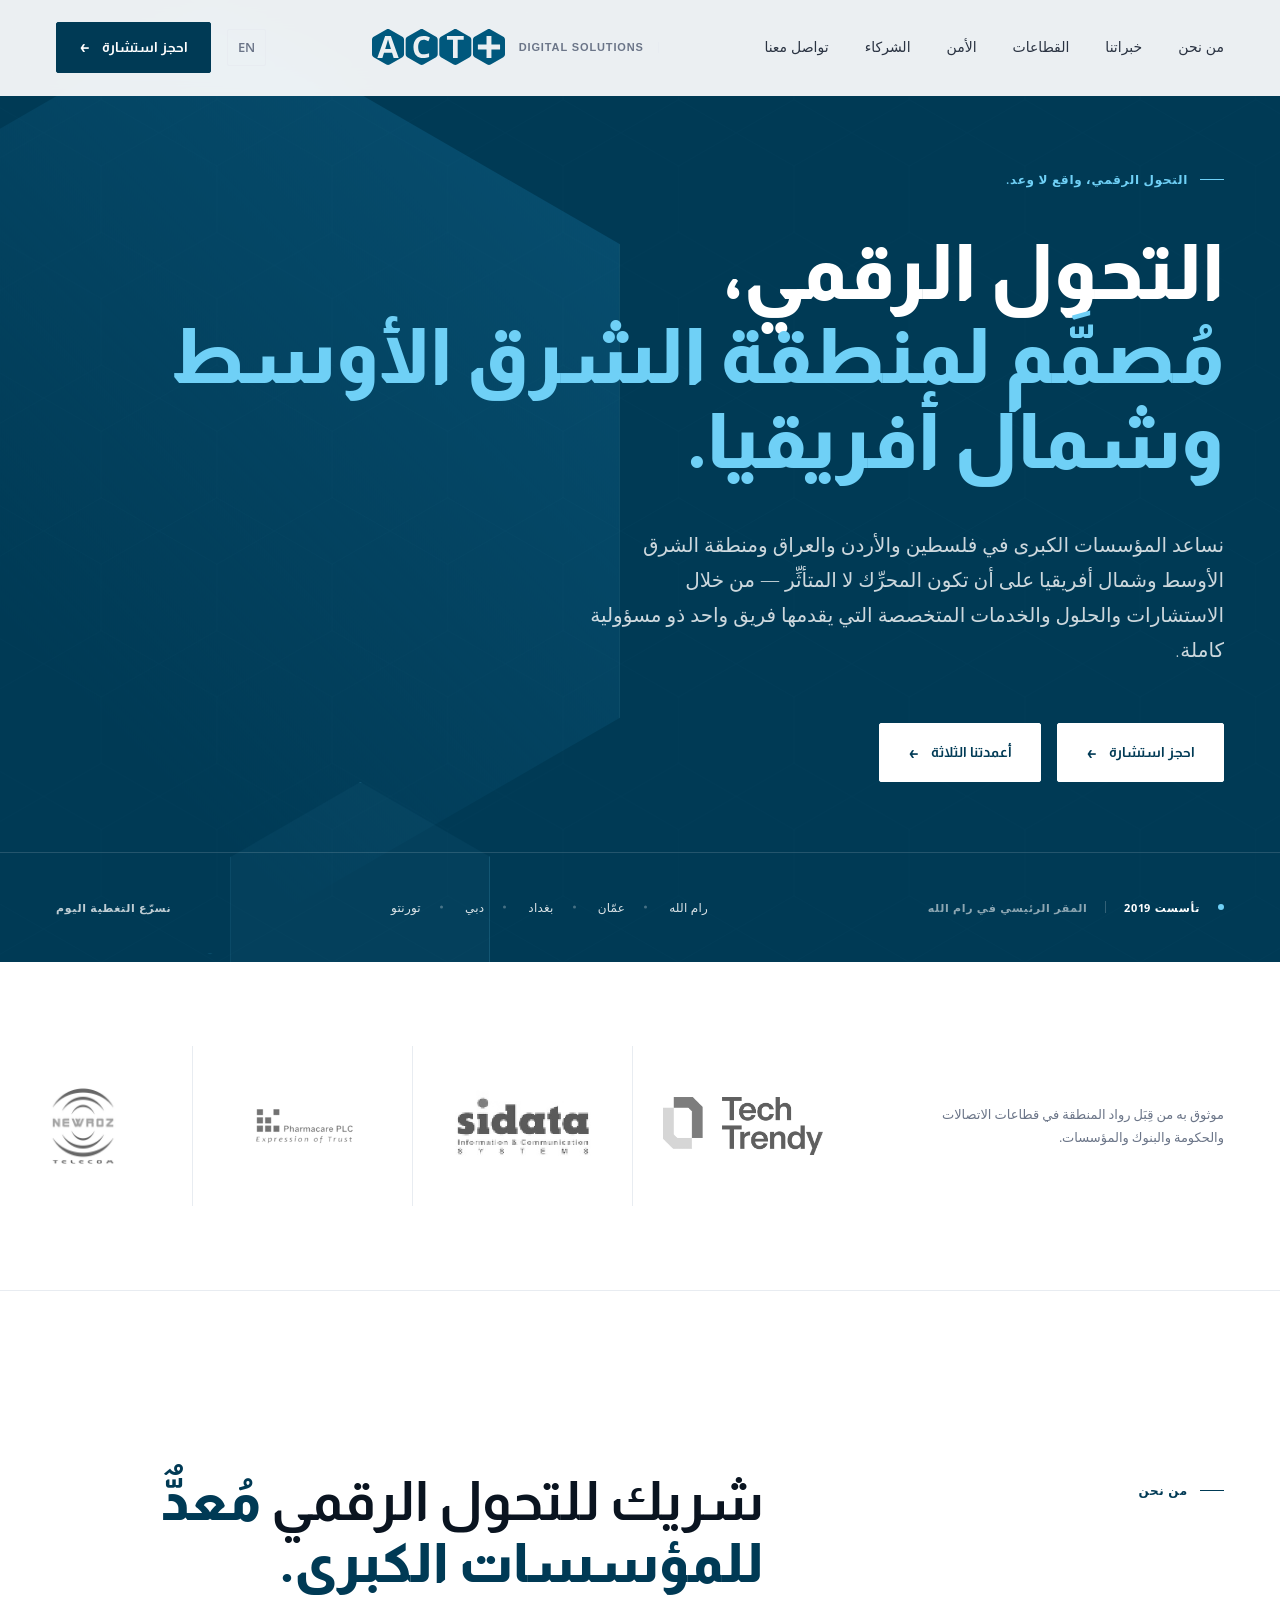
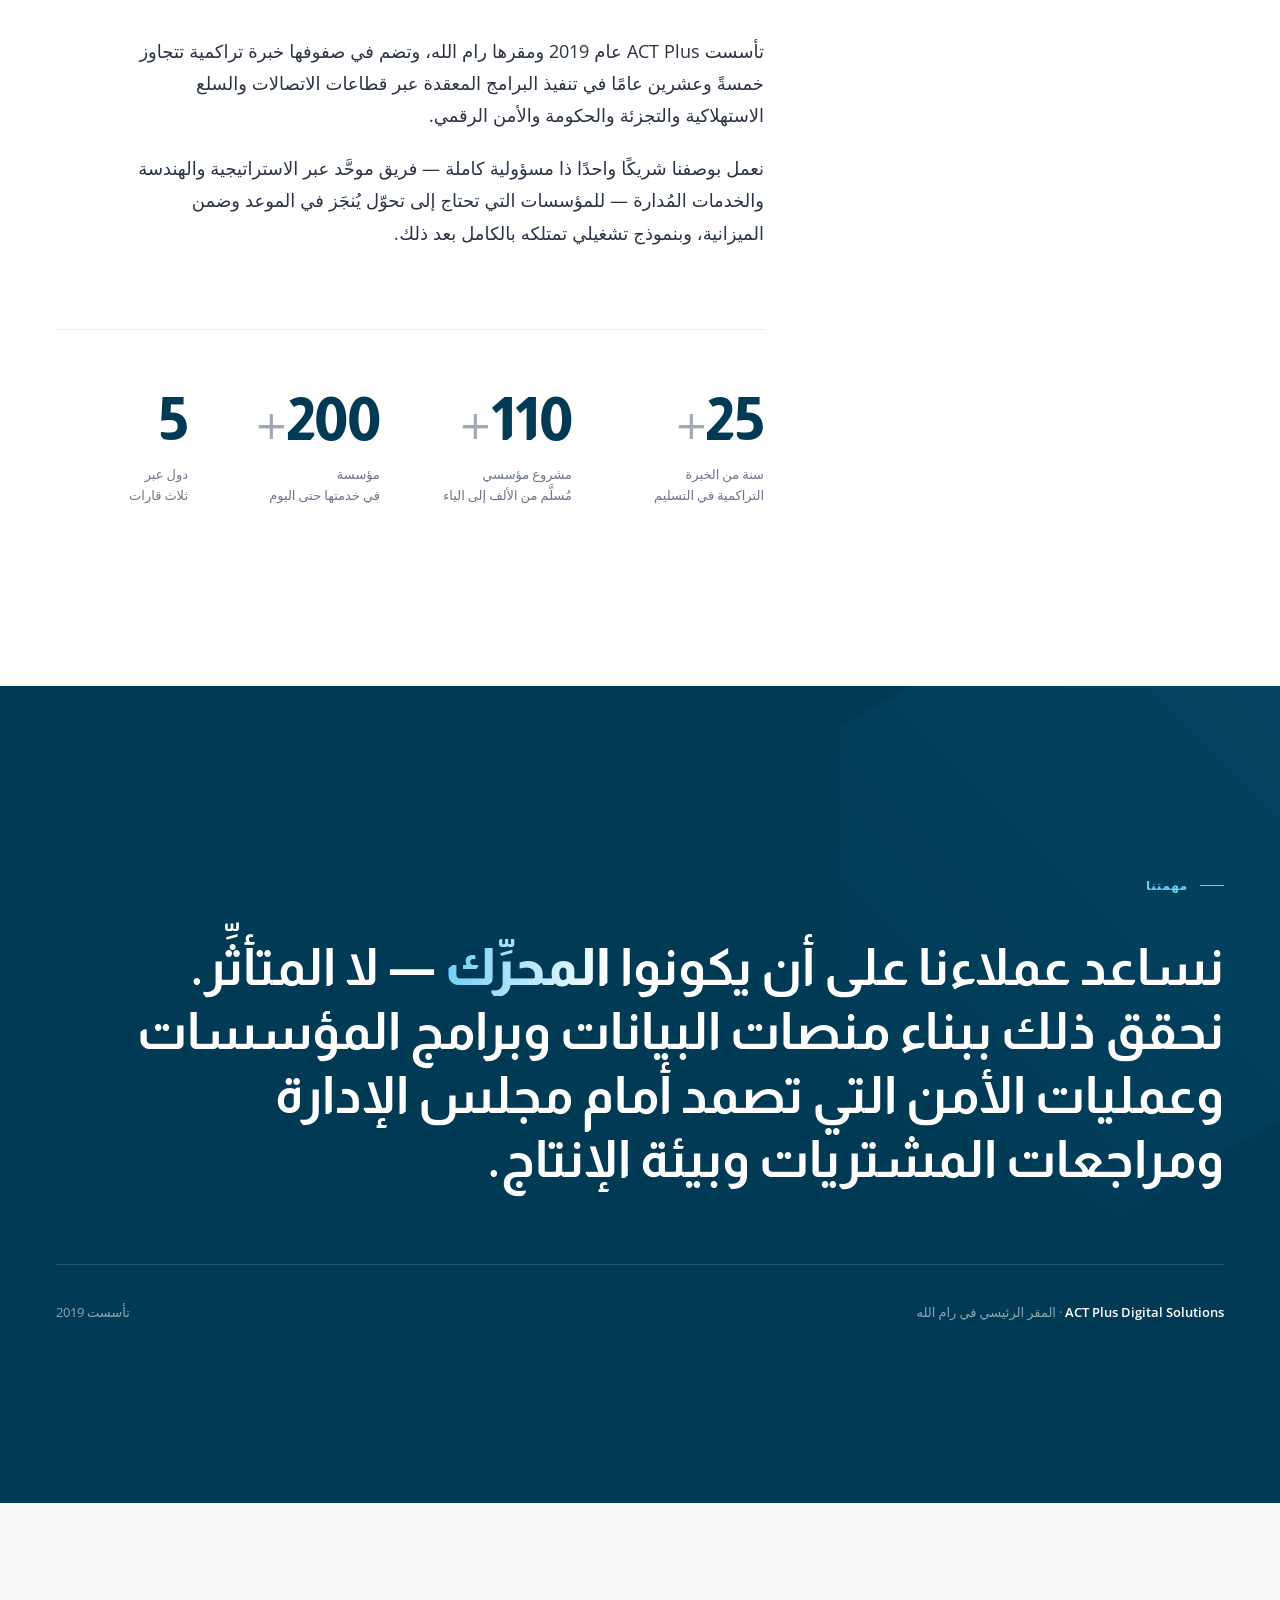
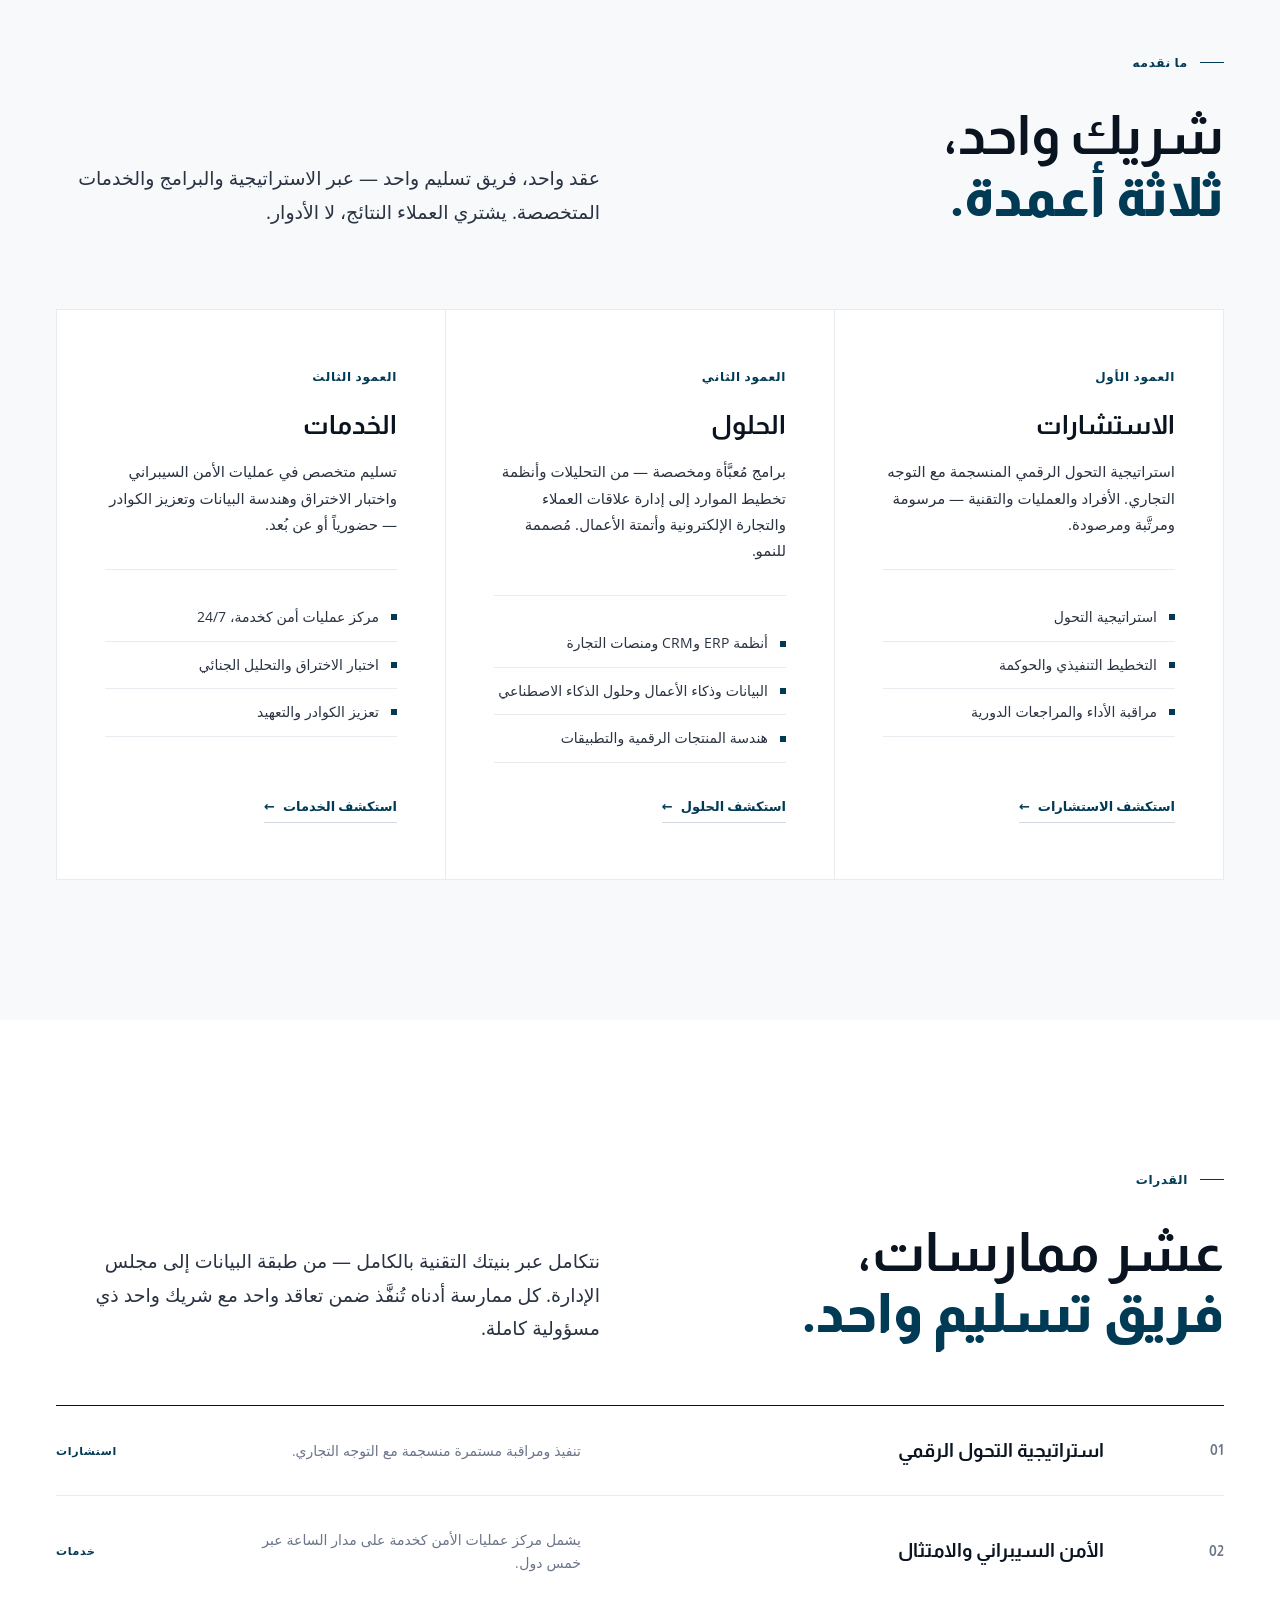
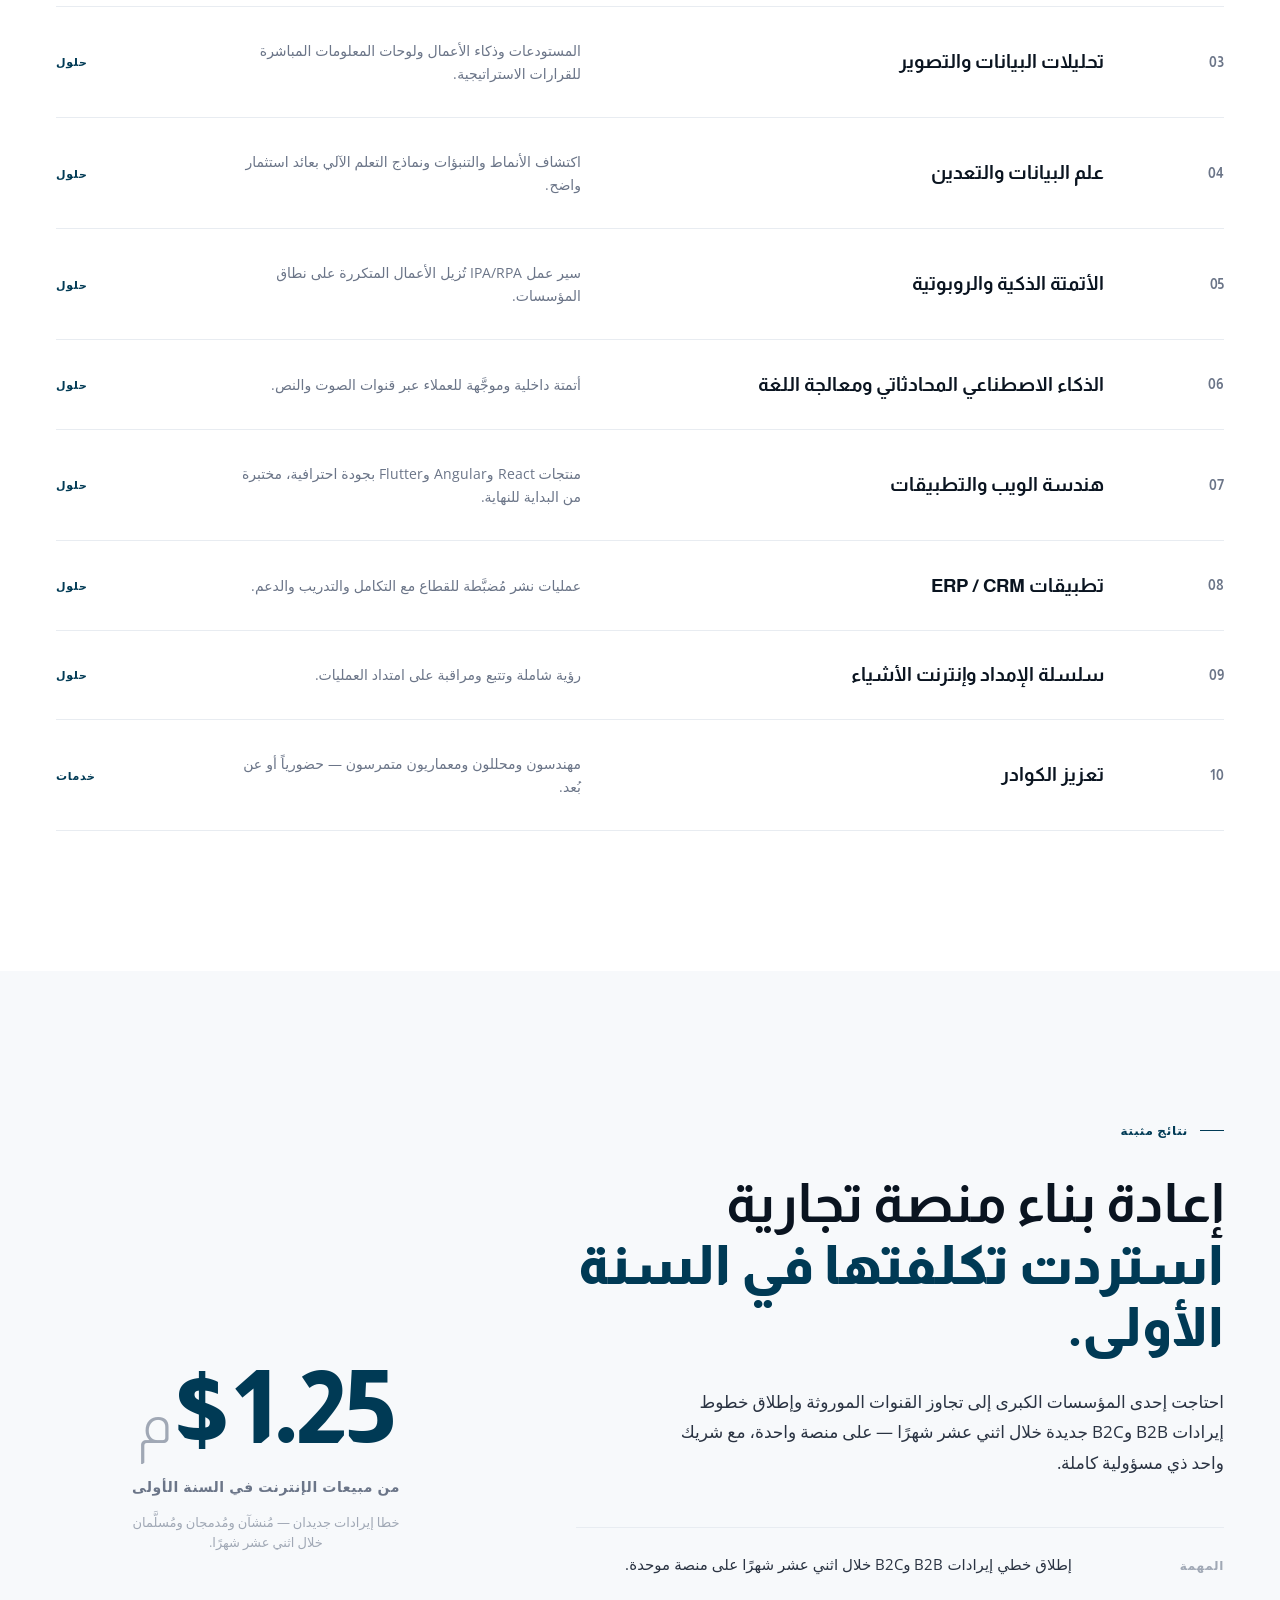
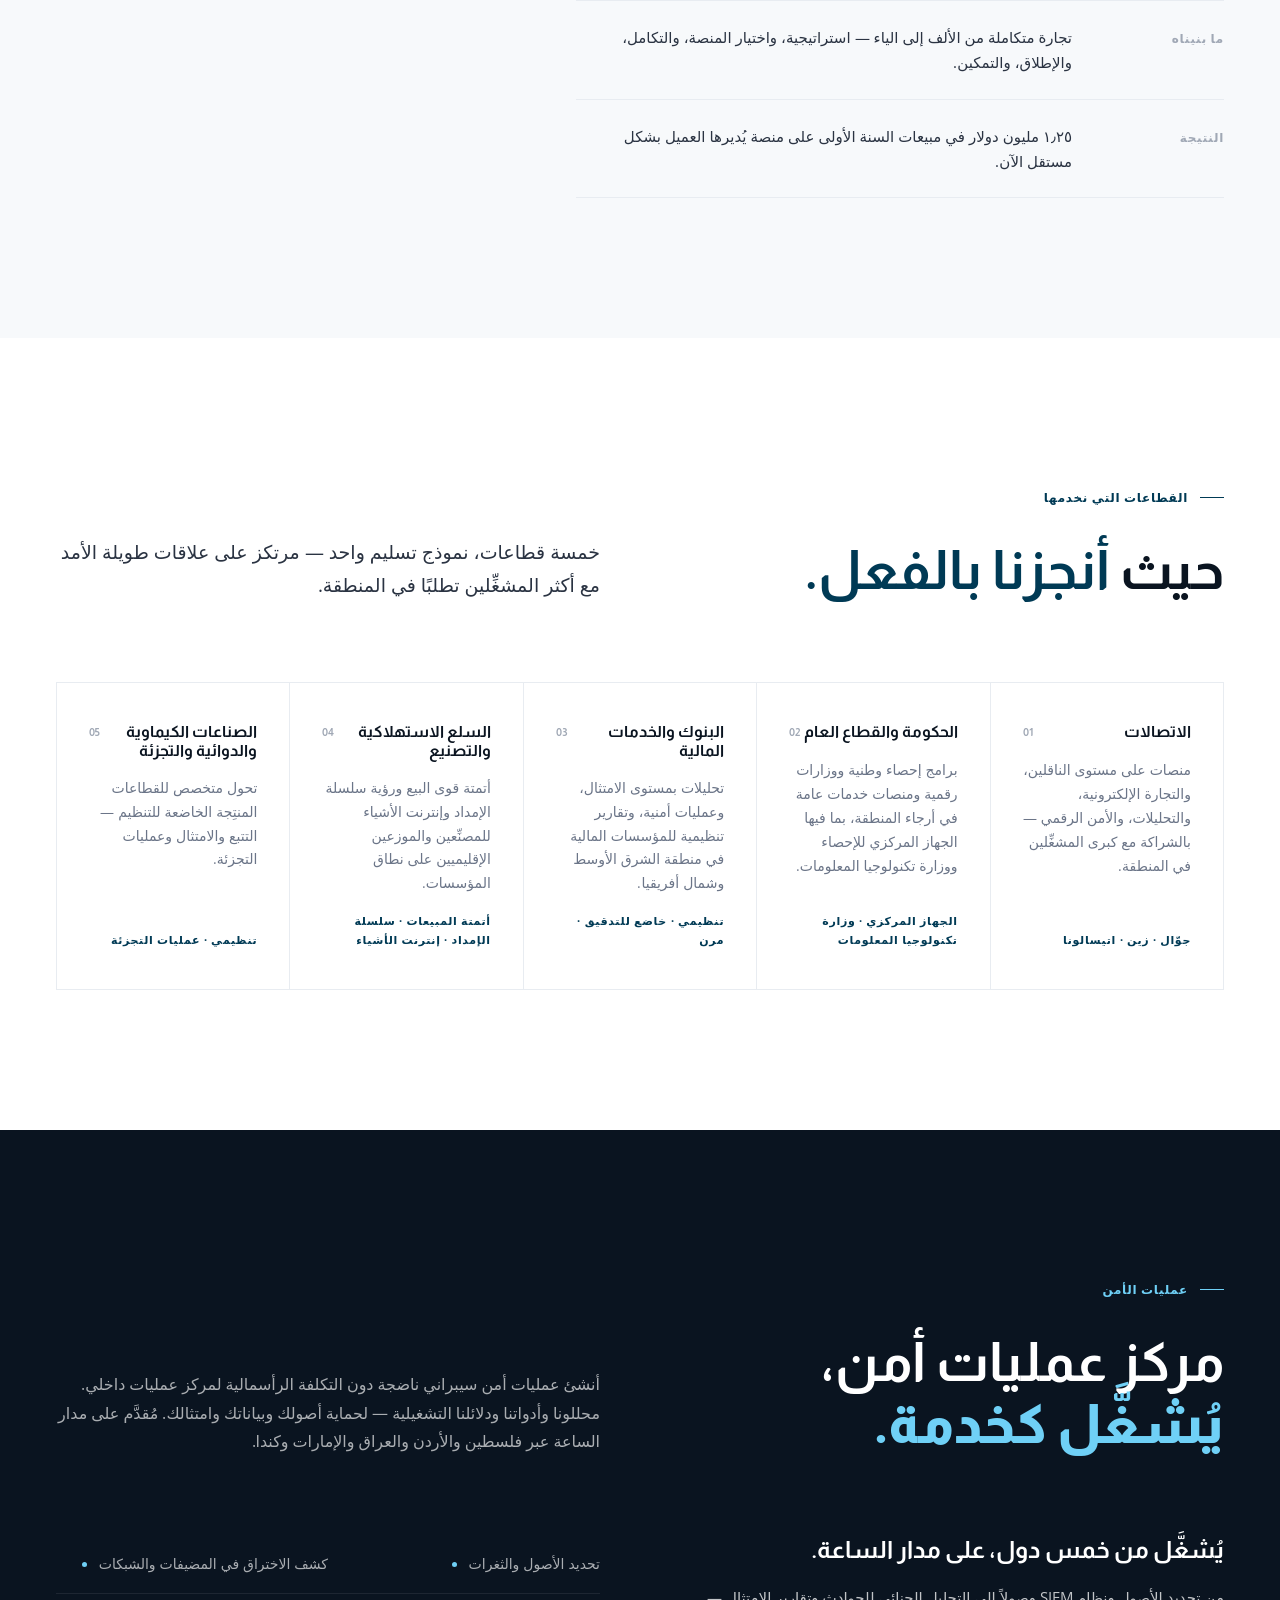
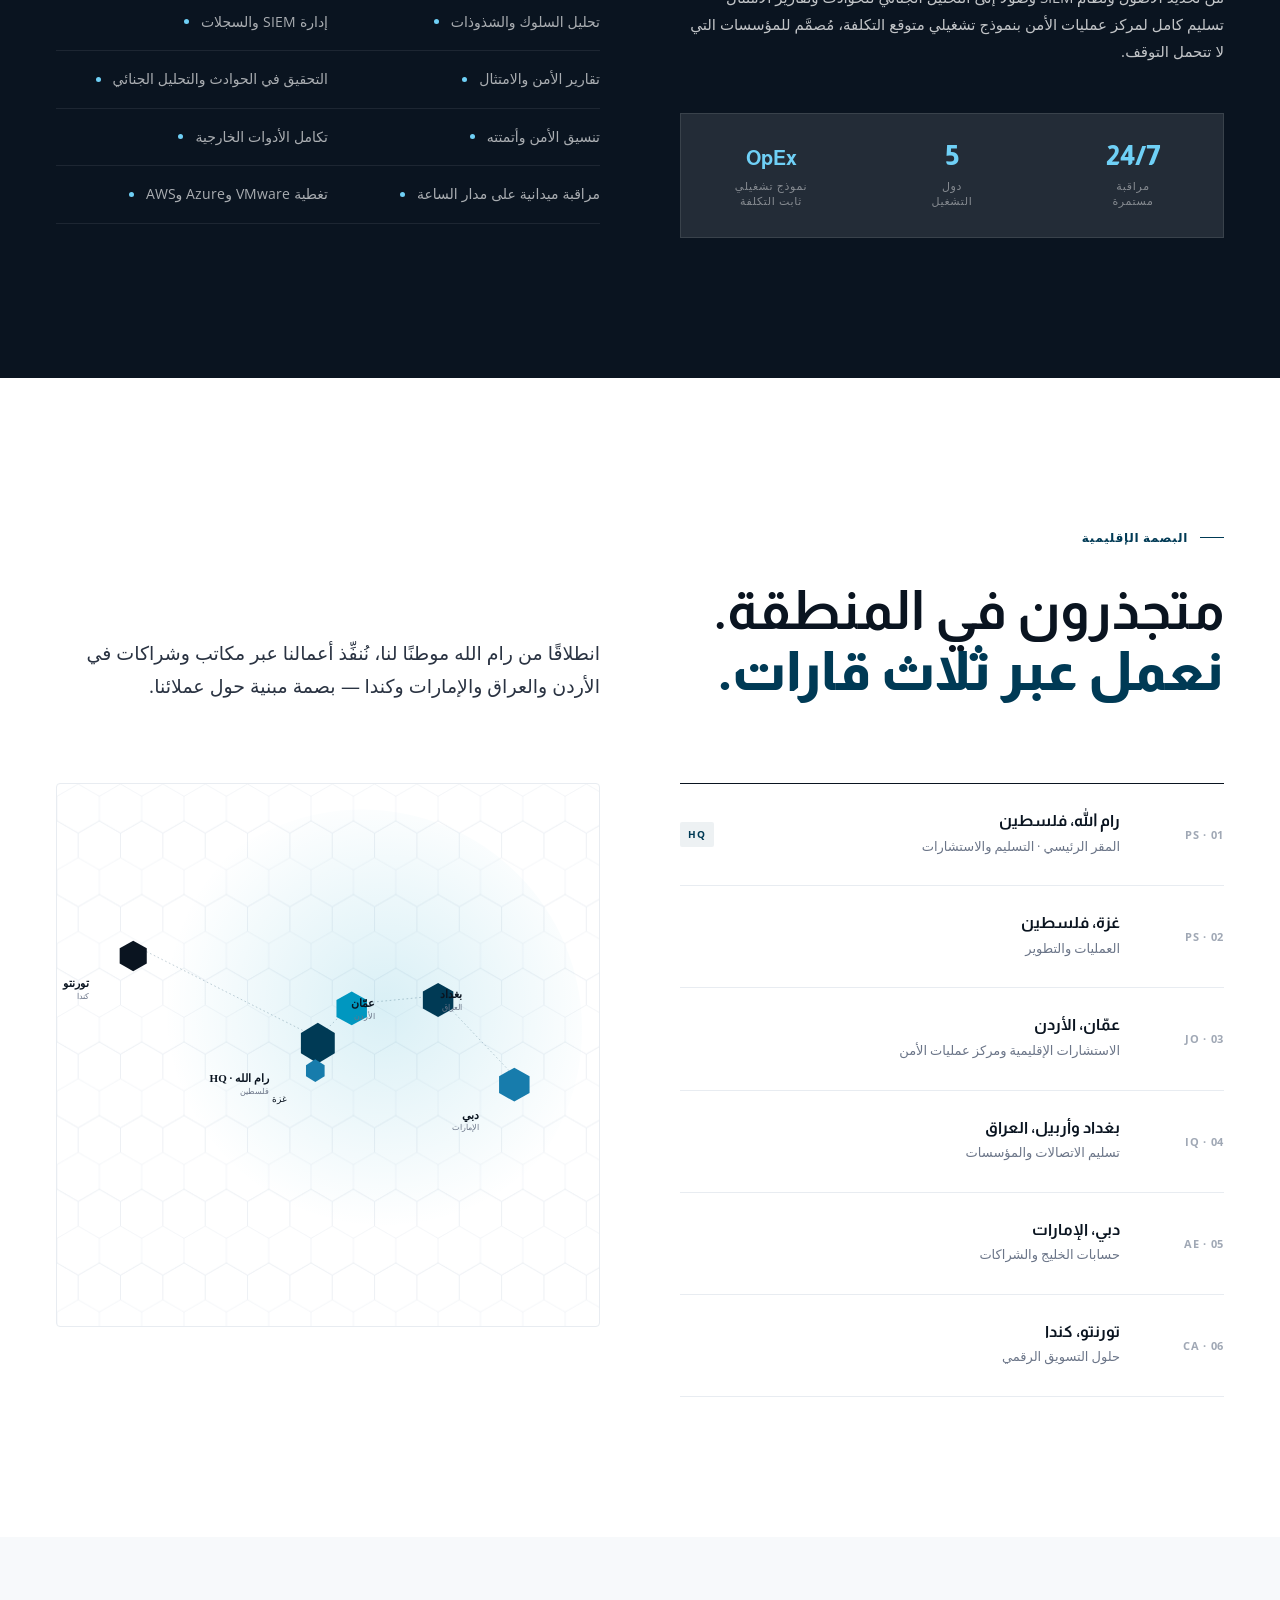
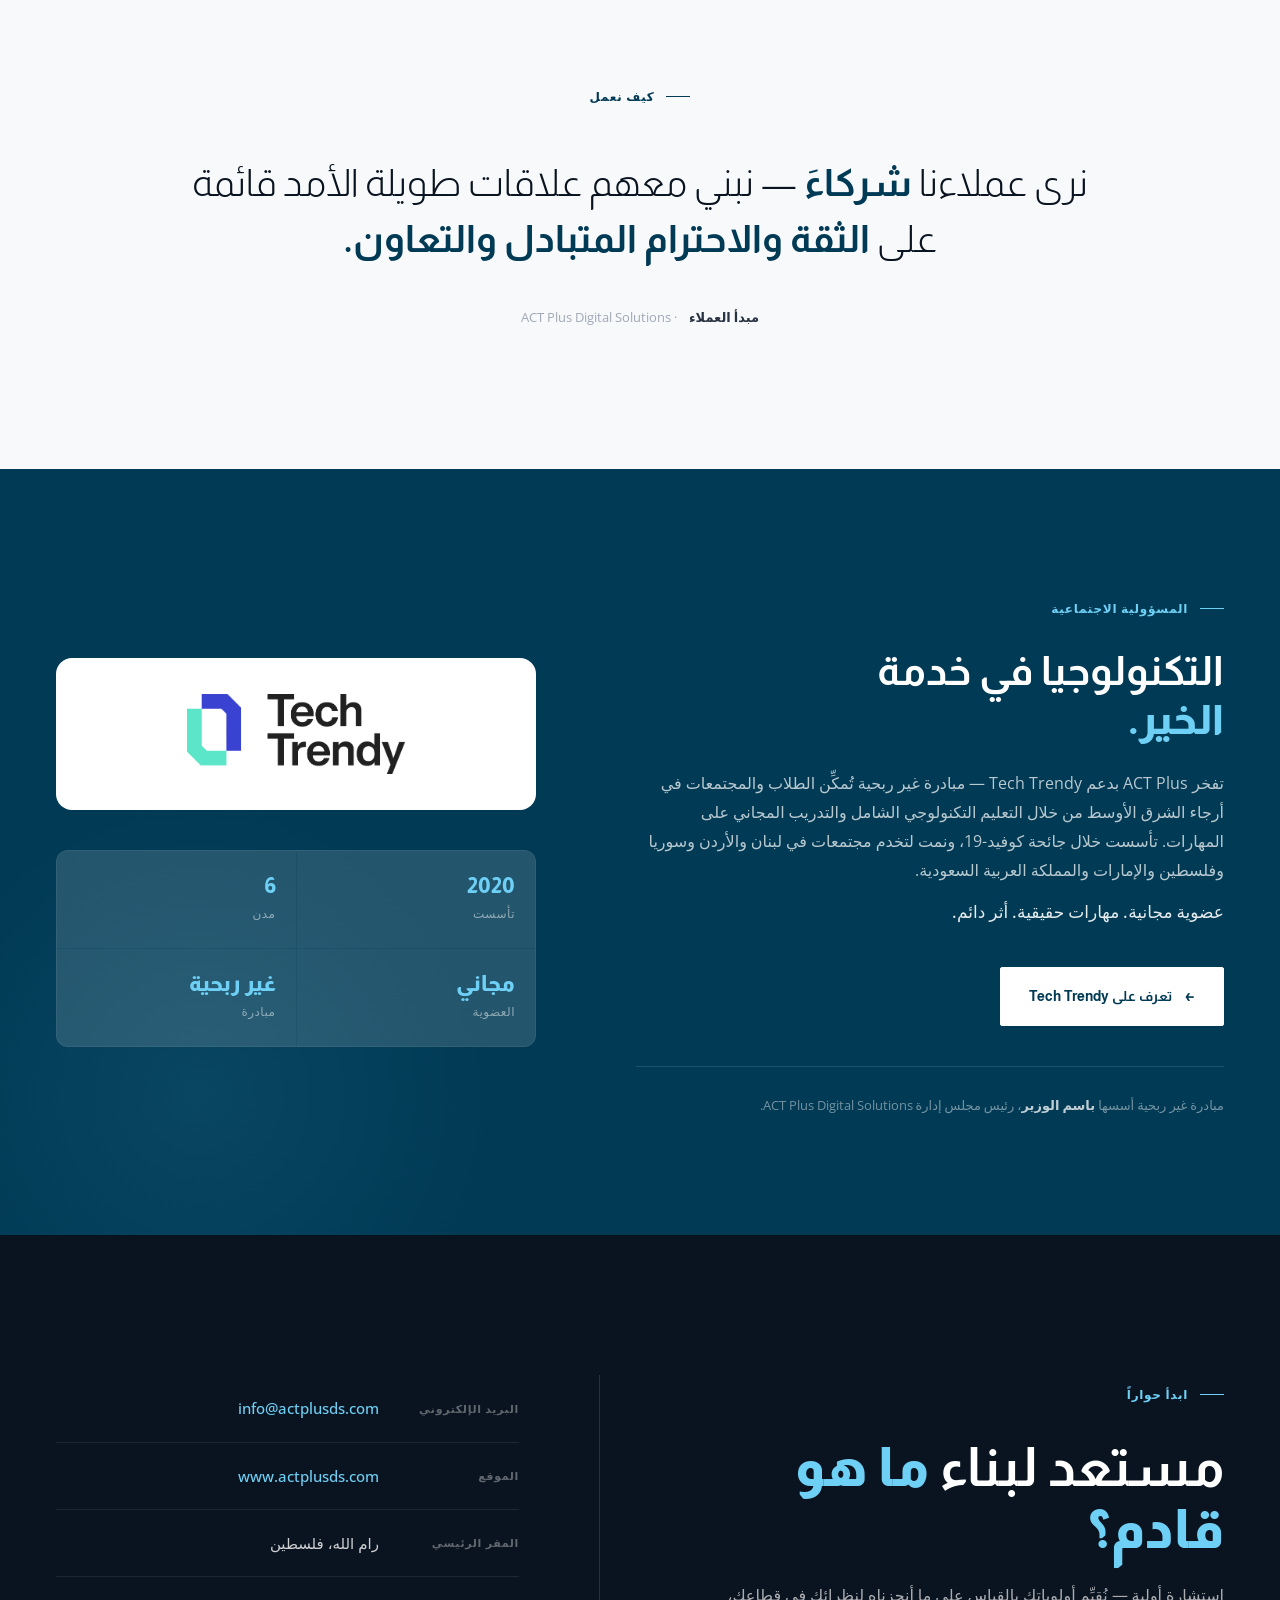
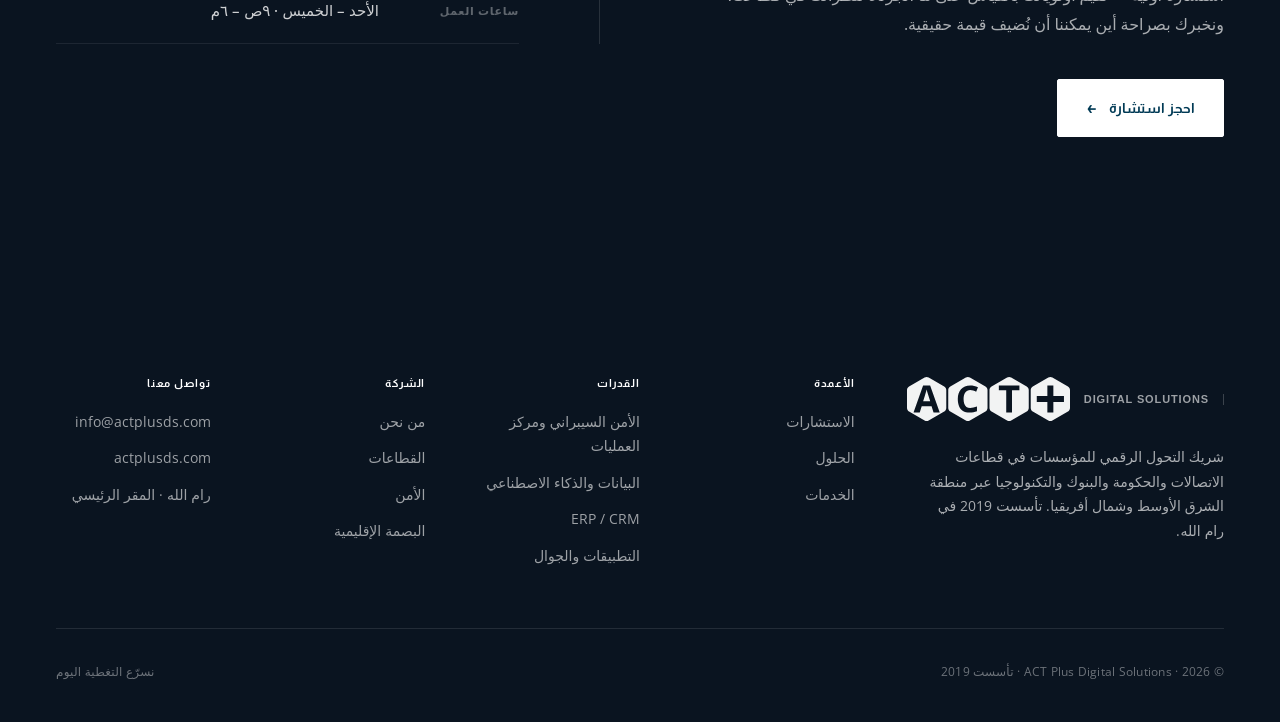
==== commit 8b8ad18c: "feat: mobile hamburger nav for all 10 pages + remove redundant CTA buttons - Adds hamburger menu wit" ====
--- a/ar/index.html
+++ b/ar/index.html
@@ -476,6 +476,8 @@
   .cap-row { grid-template-columns: 40px 1fr; gap: 16px; }
   .cap-row .d, .cap-row .t { grid-column: 2; text-align: right; }
   .nav-links { display: none; }
+  .nav-actions { display: none; }
+  .hamburger { display: flex; }
   .hero-footer { position: static; display: flex; flex-direction: column; gap: 14px; align-items: flex-end; padding: 24px; }
   .cta-contact { border-right: 0; padding-right: 0; border-top: 1px solid rgba(255,255,255,0.18); padding-top: 40px; }
 }
@@ -483,6 +485,16 @@
   .tt-right { flex-direction: column; }
   .footer-grid { grid-template-columns: 1fr 1fr; }
 }
+/* MOBILE NAV */
+.hamburger { display: none; flex-direction: column; gap: 5px; cursor: pointer; padding: 8px; border: none; background: none; }
+.hamburger span { display: block; width: 22px; height: 2px; background: var(--ink); border-radius: 1px; transition: transform 250ms, opacity 250ms; }
+.hamburger.open span:nth-child(1) { transform: translateY(7px) rotate(45deg); }
+.hamburger.open span:nth-child(2) { opacity: 0; }
+.hamburger.open span:nth-child(3) { transform: translateY(-7px) rotate(-45deg); }
+.mobile-menu { display: none; position: fixed; inset: 0; z-index: 99; background: #fff; flex-direction: column; padding: 88px 28px 40px; overflow-y: auto; }
+.mobile-menu.open { display: flex; }
+.mobile-menu .mm-link { font-family: var(--font-display); font-size: 20px; font-weight: 600; color: var(--ink); padding: 18px 0; border-bottom: 1px solid var(--line); display: block; text-decoration: none; }
+.mobile-menu .mm-footer { margin-top: 32px; display: flex; flex-direction: column; gap: 14px; }
 </style>
 </head>
 <body>
@@ -501,11 +513,24 @@
     <span class="logo-wordmark">Digital Solutions</span>
     <img src="../assets/act-logo-dark.svg" alt="ACT Plus" class="logo-full" />
   </a>
-  <div style="display:flex;align-items:center;gap:16px;">
+  <div class="nav-actions" style="display:flex;align-items:center;gap:16px;">
     <a href="../index.html" class="lang-toggle">EN</a>
     <a href="../contact.html" class="btn" style="padding:12px 22px;"><span>احجز استشارة</span><span class="ar">←</span></a>
   </div>
+  <button class="hamburger" id="hamburger" aria-label="فتح القائمة" aria-expanded="false"><span></span><span></span><span></span></button>
 </nav>
+<div class="mobile-menu" id="mobile-menu">
+  <a href="#intro" class="mm-link">من نحن</a>
+  <a href="#pillars" class="mm-link">خبراتنا</a>
+  <a href="#industries" class="mm-link">القطاعات</a>
+  <a href="#soc" class="mm-link">الأمن</a>
+  <a href="../partners.html" class="mm-link">الشركاء</a>
+  <a href="../contact.html" class="mm-link">تواصل معنا</a>
+  <div class="mm-footer">
+    <a href="../index.html" class="lang-toggle">EN</a>
+    <a href="../contact.html" class="btn"><span>احجز استشارة</span><span class="ar">←</span></a>
+  </div>
+</div>
 
 <!-- HERO -->
 <section class="hero">
@@ -999,7 +1024,6 @@
         <p style="color:rgba(255,255,255,0.65); margin-top:20px; font-size:16px; line-height:1.8; max-width:520px;">استشارة أولية — نُقيِّم أولوياتك بالقياس على ما أنجزناه لنظرائك في قطاعك، ونخبرك بصراحة أين يمكننا أن نُضيف قيمة حقيقية.</p>
         <div class="cta-ctas">
           <a href="mailto:info@actplusds.com" class="btn"><span>احجز استشارة</span><span class="ar">←</span></a>
-          <a href="https://www.actplusds.com" class="btn btn-light"><span>زر actplusds.com</span><span class="ar">↗</span></a>
         </div>
       </div>
       <div class="cta-contact">
@@ -1082,6 +1106,25 @@
   window.addEventListener('scroll', onScroll, { passive: true });
   onScroll();
 })();
+(function(){
+  var btn = document.getElementById('hamburger');
+  var menu = document.getElementById('mobile-menu');
+  if(!btn||!menu) return;
+  btn.addEventListener('click', function(){
+    var open = menu.classList.toggle('open');
+    btn.classList.toggle('open', open);
+    btn.setAttribute('aria-expanded', open);
+    document.body.style.overflow = open ? 'hidden' : '';
+  });
+  menu.querySelectorAll('.mm-link').forEach(function(a){
+    a.addEventListener('click', function(){
+      menu.classList.remove('open');
+      btn.classList.remove('open');
+      btn.setAttribute('aria-expanded','false');
+      document.body.style.overflow = '';
+    });
+  });
+})();
 </script>
 
 </body>
